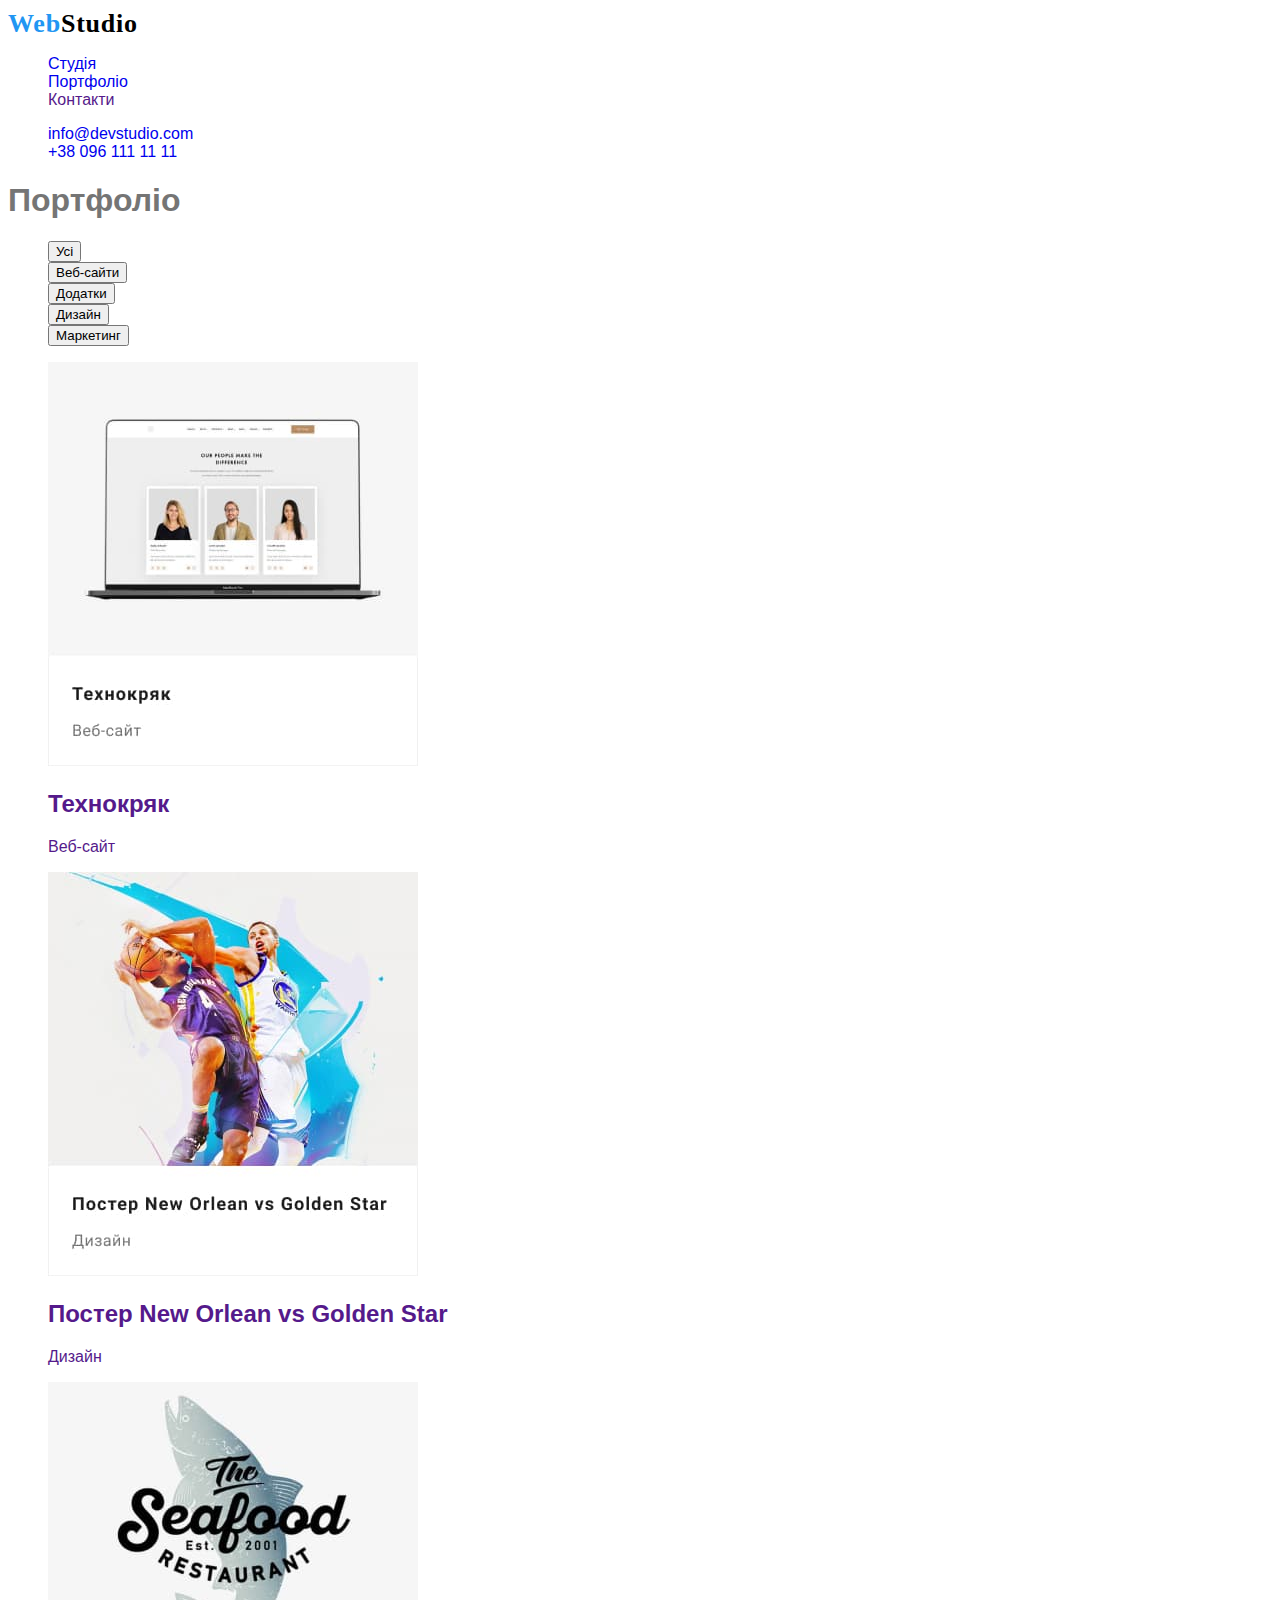
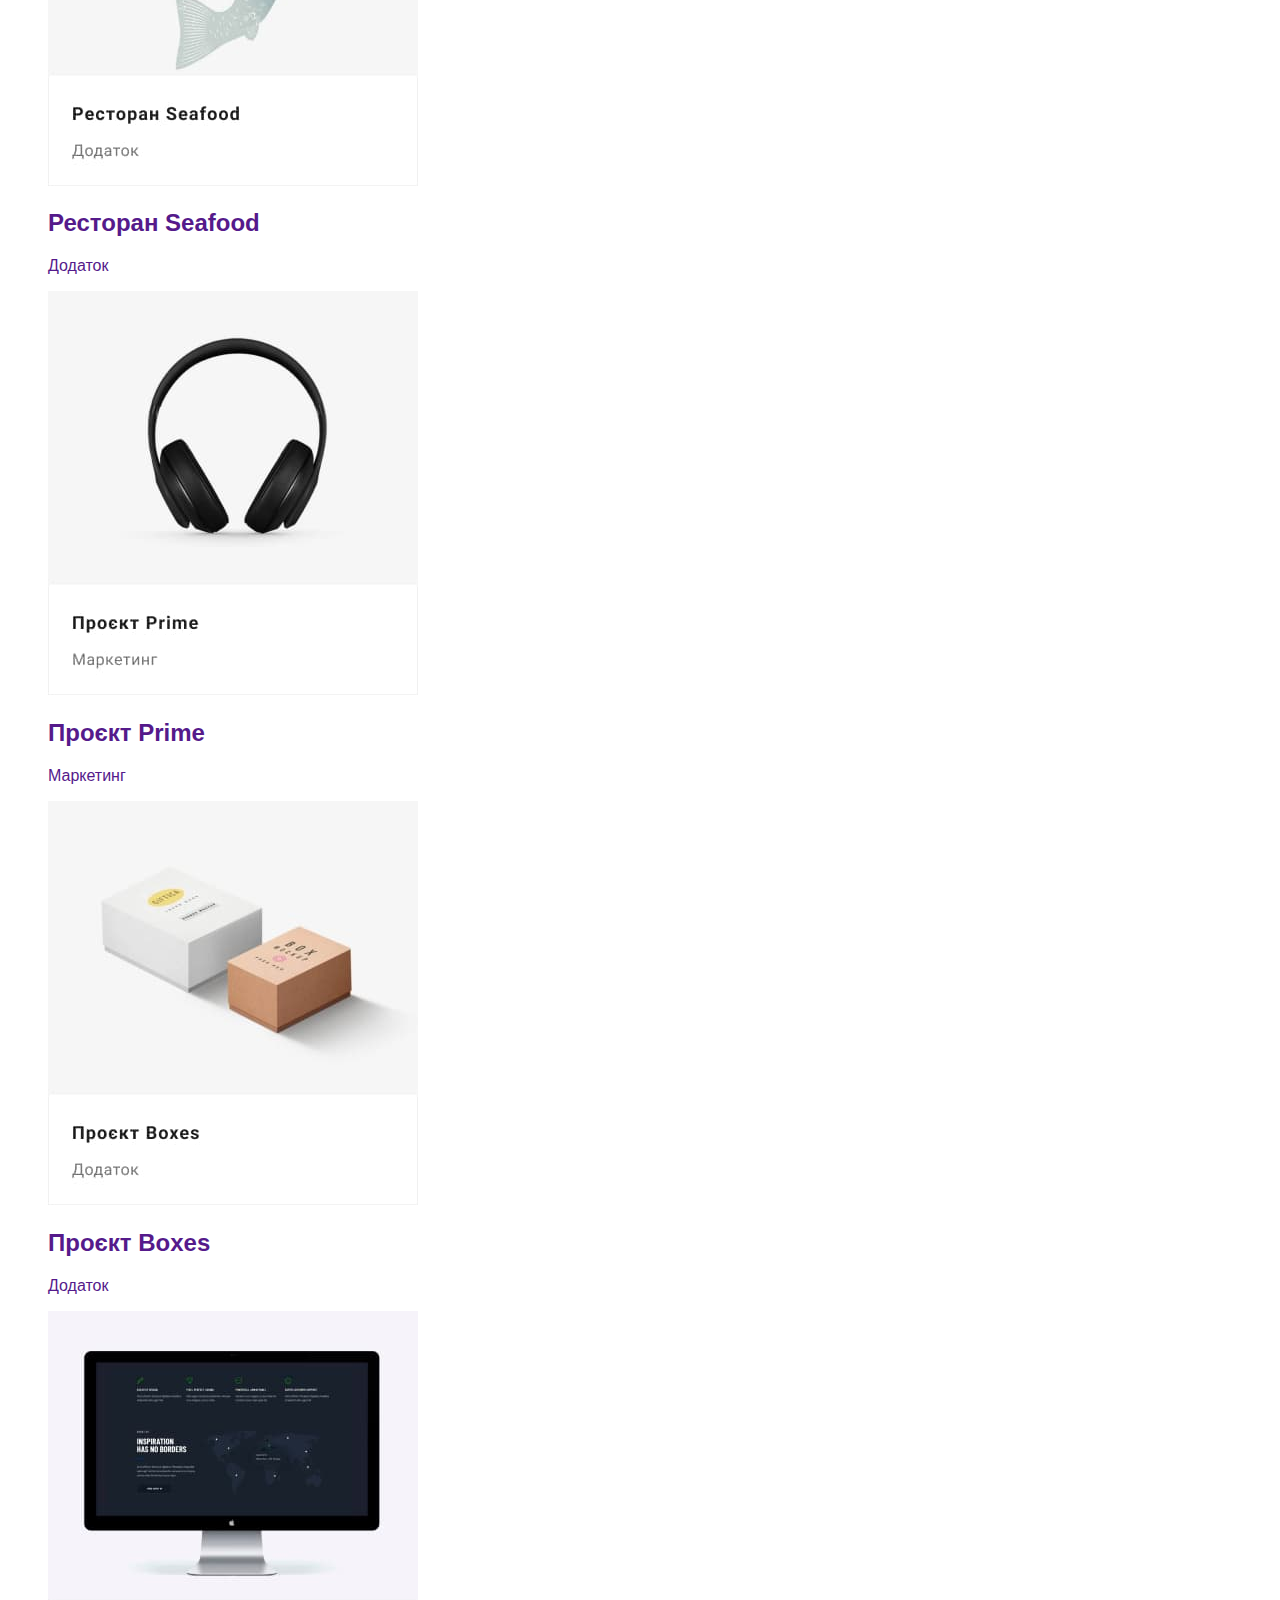
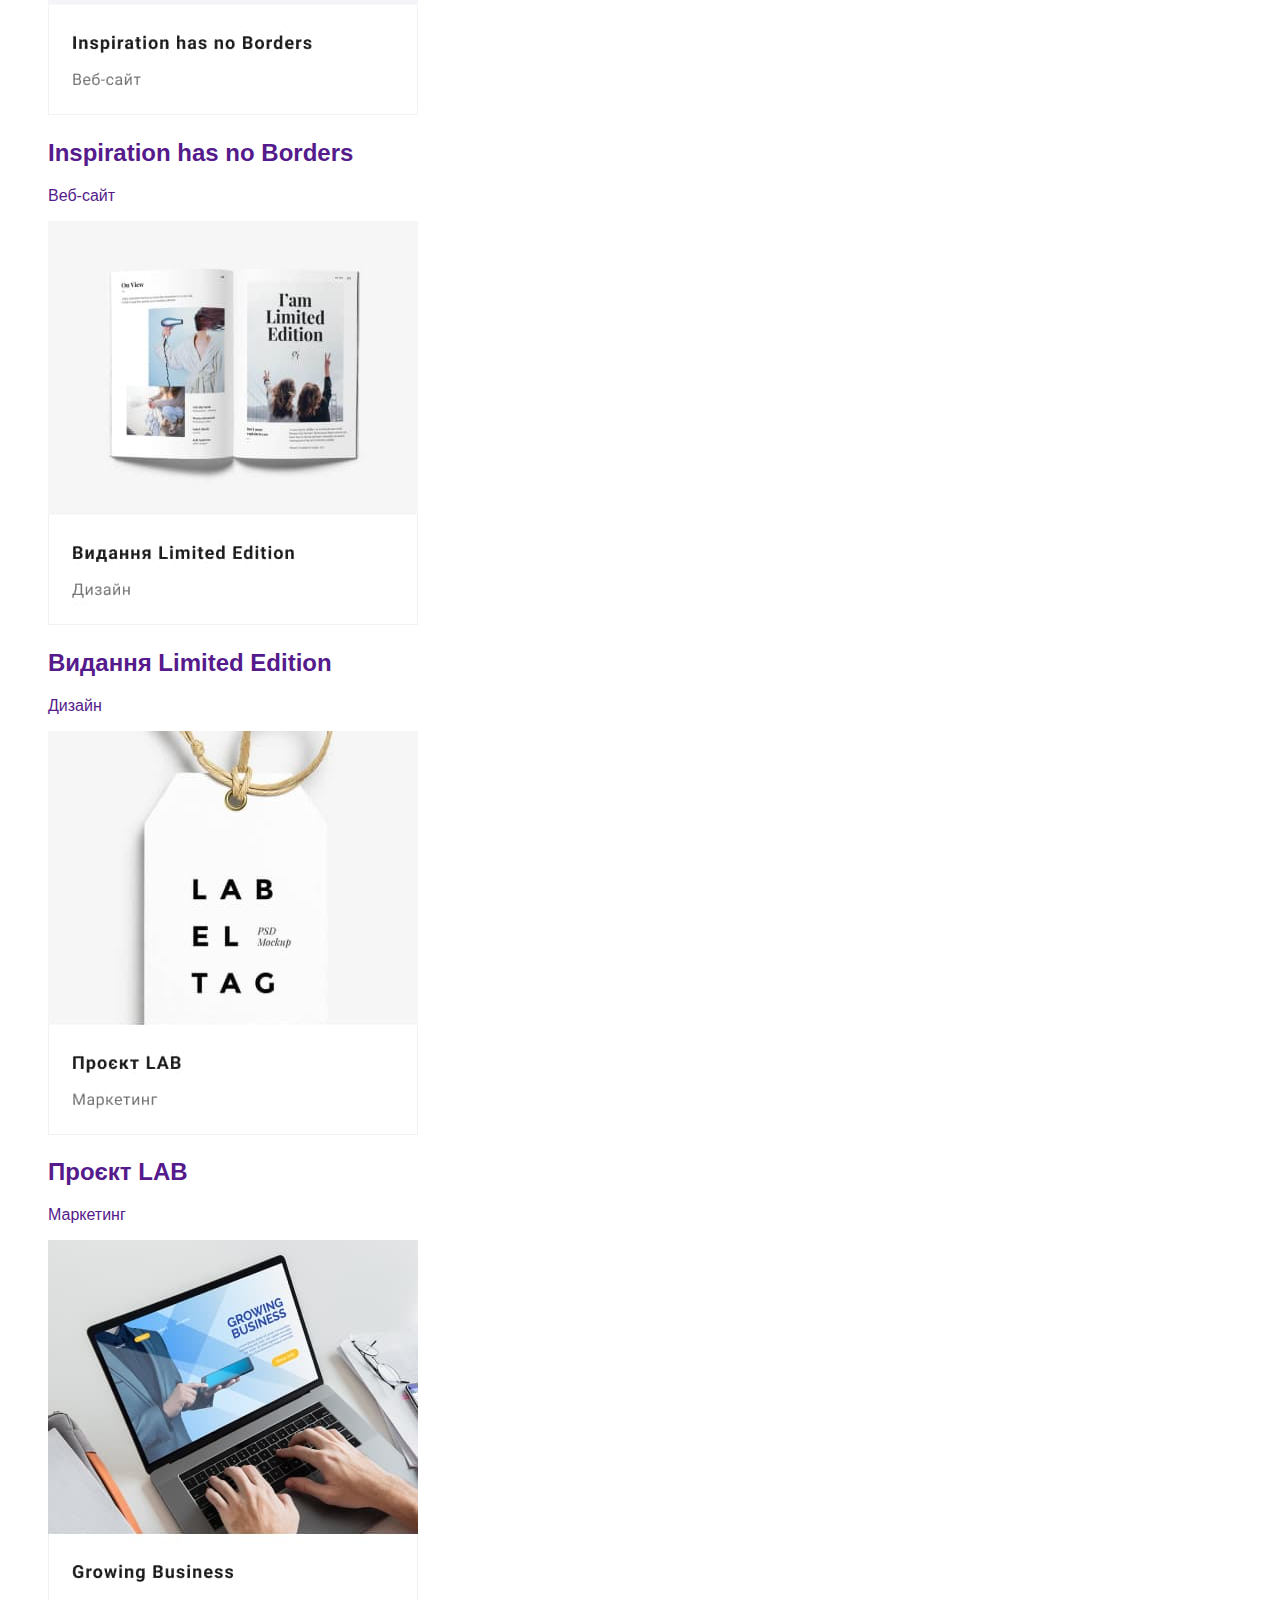
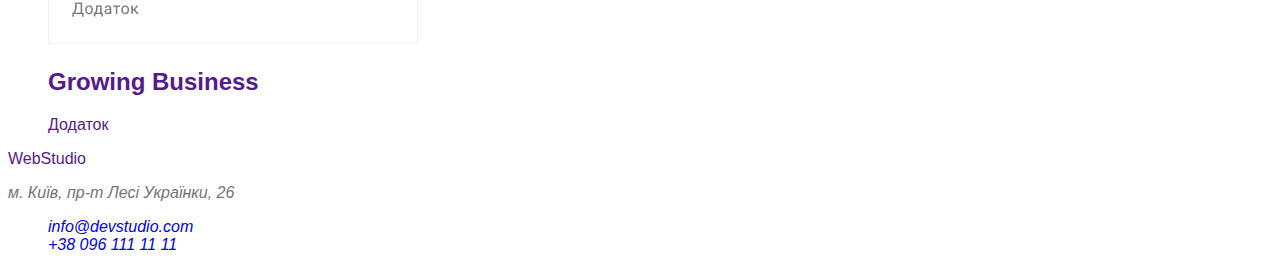
==== portfolio.html @ 8ec99bc8 "site-nav" ====
<!DOCTYPE html>
<html lang="uk">
<head>
    <meta charset="utf-8">
    <meta http-equiv="x-ua-compatible" content="ie=edge">
    <meta name="viewport" content="width=device-width, initial-scale=1.0">
    <link rel="stylesheet" href="styles/styles.css">
    <title>goit-markup-hw-02</title>
    
</head>
<body>
    <header>
        <nav>
            <a href="index.html" class="link logo"> Web<span class="logo-second-color">Studio</span></a>
            <ul class="list">
                <li>
                    <a href="index.html" class="link">Студія</a>
                </li>
                <li>
                    <a href="portfolio.html" class="link">Портфоліо</a>
                </li>
                <li>
                    <a href="" class="link">Контакти</a>
                </li>
            </ul>
        </nav>
        <ul class="list">
            <li>
                <a href="mailto:info@devstudio.com" class="link">info@devstudio.com</a>
            </li>
            <li>
                <a href="tel:+380961111111" class="link">+38 096 111 11 11</a>
            </li>
        </ul>
    </header>
    <main>
        <section>
            <h1>
                Портфоліо
            </h1>
            <ul class="list">
                <li>
                    <button type="button">
                        Усі
                    </button>
                </li>
                <li>
                    <button type="button">
                        Веб-сайти
                    </button>
                </li>
                <li>
                    <button type="button">
                        Додатки
                    </button>
                </li>
                <li>
                    <button type="button">
                        Дизайн
                    </button>
                </li>
                <li>
                    <button type="button">
                        Маркетинг
                    </button>
                </li>
            </ul>
            <ul class="list">
                <li>
                    <a href="" class="link">
                        <img src="images/project1.jpg" alt="Оформлення веб-сайту, світлий фон"  width="370">
                        <h2>
                            Технокряк
                        </h2>
                        <p>
                            Веб-сайт
                        </p>
                </li>
                <li>
                    <a href="" class="link">
                        <img src="images/project2.jpg" alt="Дизайн постера анонс матча у баскетбол" width="370">
                        <h2>
                            Постер New Orlean vs Golden Star
                        </h2>
                        <p>
                            Дизайн
                        </p>
                </li>
                <li>
                    <a href="" class="link">
                        <img src="images/project3.jpg" alt="Логотип ресторану" width="370">
                        <h2>
                            Ресторан Seafood
                        </h2>
                        <p>
                            Додаток
                        </p>
                </li>
                <li>
                    <a href="" class="link">
                        <img src="images/project4.jpg" alt="Товарна позиція - чорні навушники" width="370">
                        <h2>
                            Проєкт Prime
                        </h2>
                        <p>
                            Маркетинг
                        </p>
                </li>
                <li>
                    <a href="" class="link">
                        <img src="images/project5.jpg" alt="Упаковочні коробки у додатку" width="370">
                        <h2>
                            Проєкт Boxes
                        </h2>
                        <p>
                            Додаток
                        </p>
                </li>
                <li>
                    <a href="" class="link">
                        <img src="images/project6.jpg" alt="Оформлення веб-сайту, темний фон" width="370">
                        <h2>
                            Inspiration has no Borders
                        </h2>
                        <p>
                            Веб-сайт
                        </p>
                </li>
                <li>
                    <a href="" class="link">
                        <img src="images/project7.jpg" alt="Дизайн видання" width="370">
                        <h2>
                            Видання Limited Edition
                        </h2>
                        <p>
                            Дизайн
                        </p>
                </li>
                <li>
                    <a href="" class="link">
                        <img src="images/project8.jpg" alt="Бірка товару" width="370">
                        <h2>
                            Проєкт LAB
                        </h2>
                        <p>
                            Маркетинг
                        </p>
                </li>
                <li>
                    <a href="" class="link">
                        <img src="images/project9.jpg" alt="Запуск додатку на екрані" width="370">
                        <h2>
                            Growing Business
                        </h2>
                        <p>
                            Додаток
                        </p>
                </li>
            </ul>   
        </section>
    </main>
    <footer>
        <a href="" class="link">WebStudio</a>
        <address>
            <p>
                м. Київ, пр-т Лесі Українки, 26
            </p>
            <ul class="list">
                <li>
                    <a href="mailto:info@devstudio.com" class="link">info@devstudio.com</a>
                </li>
                <li>
                    <a href="tel:+380961111111" class="link">+38 096 111 11 11</a>
                </li>
            </ul>
        </address>
    </footer>
    
</body>
</html>
---- styles/styles.css ----
:root {
    --background-color-primary: #FFFFFF;
    --background-color-secondary: #2F303A;
    --background-color-other: #F5F4FA;
    --text-color-primary: #757575;
    --text-color-secondary: #212121;
    --accent-color-primary: #2196F3;
    --accent-color-secondary: #FFFFFF;
    --accent-color-other: #000000;
    --active-color-primary: #188CE8;
}
body {
    font-family: 'Roboto', sans-serif;
    background-color: var(--background-color-primary);
    color: var(--text-color-primary);
}
/* header style */
.logo {
    font-family: "Raleway";
    font-style: normal;
    font-weight: 700;
    font-size: 26px;
    line-height: 31px;
    letter-spacing: 0.03em;
    color: var(--accent-color-primary);
}
.logo-second-color {
    color: var(--accent-color-other);
}
/* site-nav */
.site-nav a {

}
.site-nav .link {
    color:var(--text-color-secondary);
}
.site-nav .link:hover,
.site-nav .link:focus {
    color: var(--accent-color-primary);
}
.contact-list {

}
.current {

}
.title {
    color: var(--title-text-color);
    font-style: normal;
    font-weight: 700;
    font-size: 22px;
    line-height: 27px;
    margin-bottom: 10px;
}
.hero {
        background-color: #2F303A;
        color: #FFFFFF;
}
.hero-title {
    font-size: 44px;
    font-weight: 900;
    line-height: 60px;
    letter-spacing: 0.06em;
    text-align: center;
    text-shadow: 0px 4px 4px rgba(0, 0, 0, 0.25);
}
.button-call {
    color: var(--accent-color-secondary);
    background-color: var(--accent-color-primary);
    
}
.button-call:active {
    background-color: var(--active-color-primary);
}
.visually-hidden {
    position: absolute;
    white-space: nowrap;
    width: 1px;
    height: 1px;
    overflow: hidden;
    border: 0;
    padding: 0;
    clip: rect(0 0 0 0);
    clip-path: inset(50%);
    margin: -1px;
}
.features {
    background-color: #2F303A;
    color: #FFFFFF;
}
.section-text {

}
.list {
    list-style: none;
}
.link {
    text-decoration: none;
}
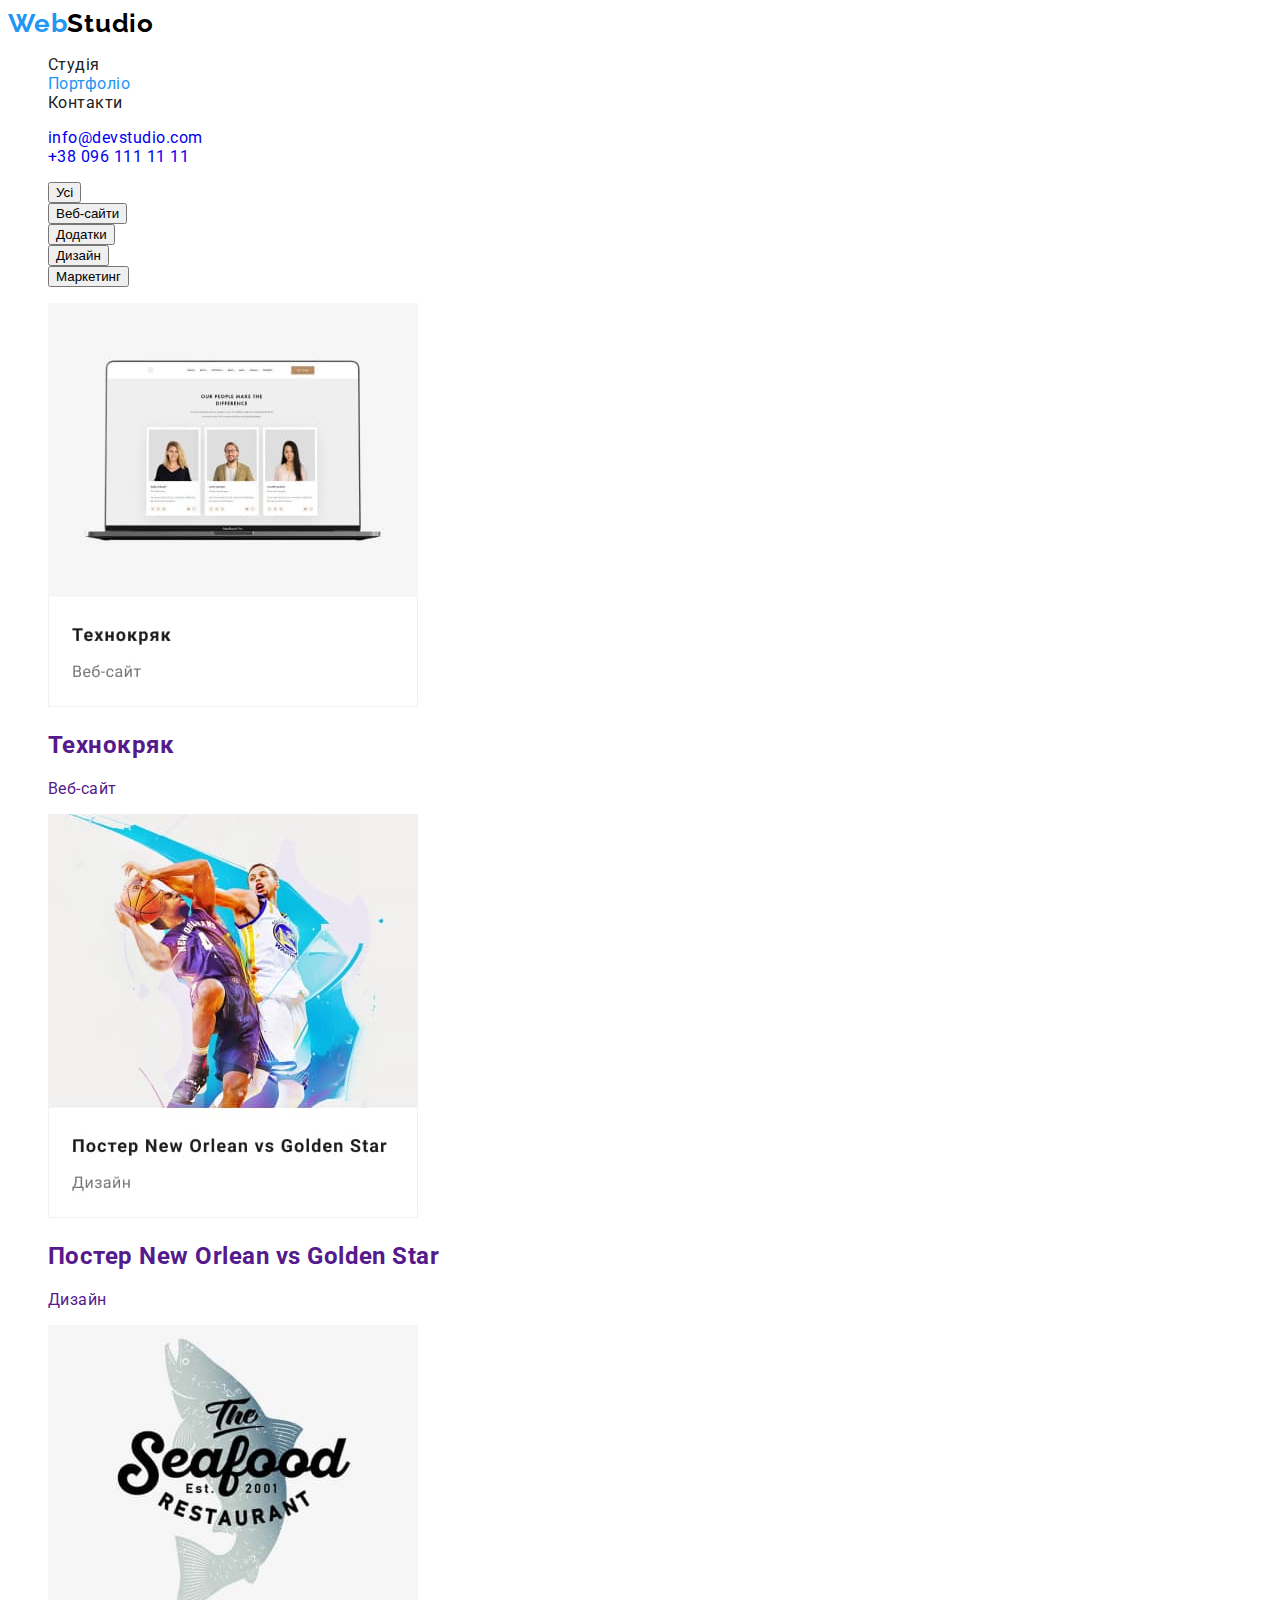
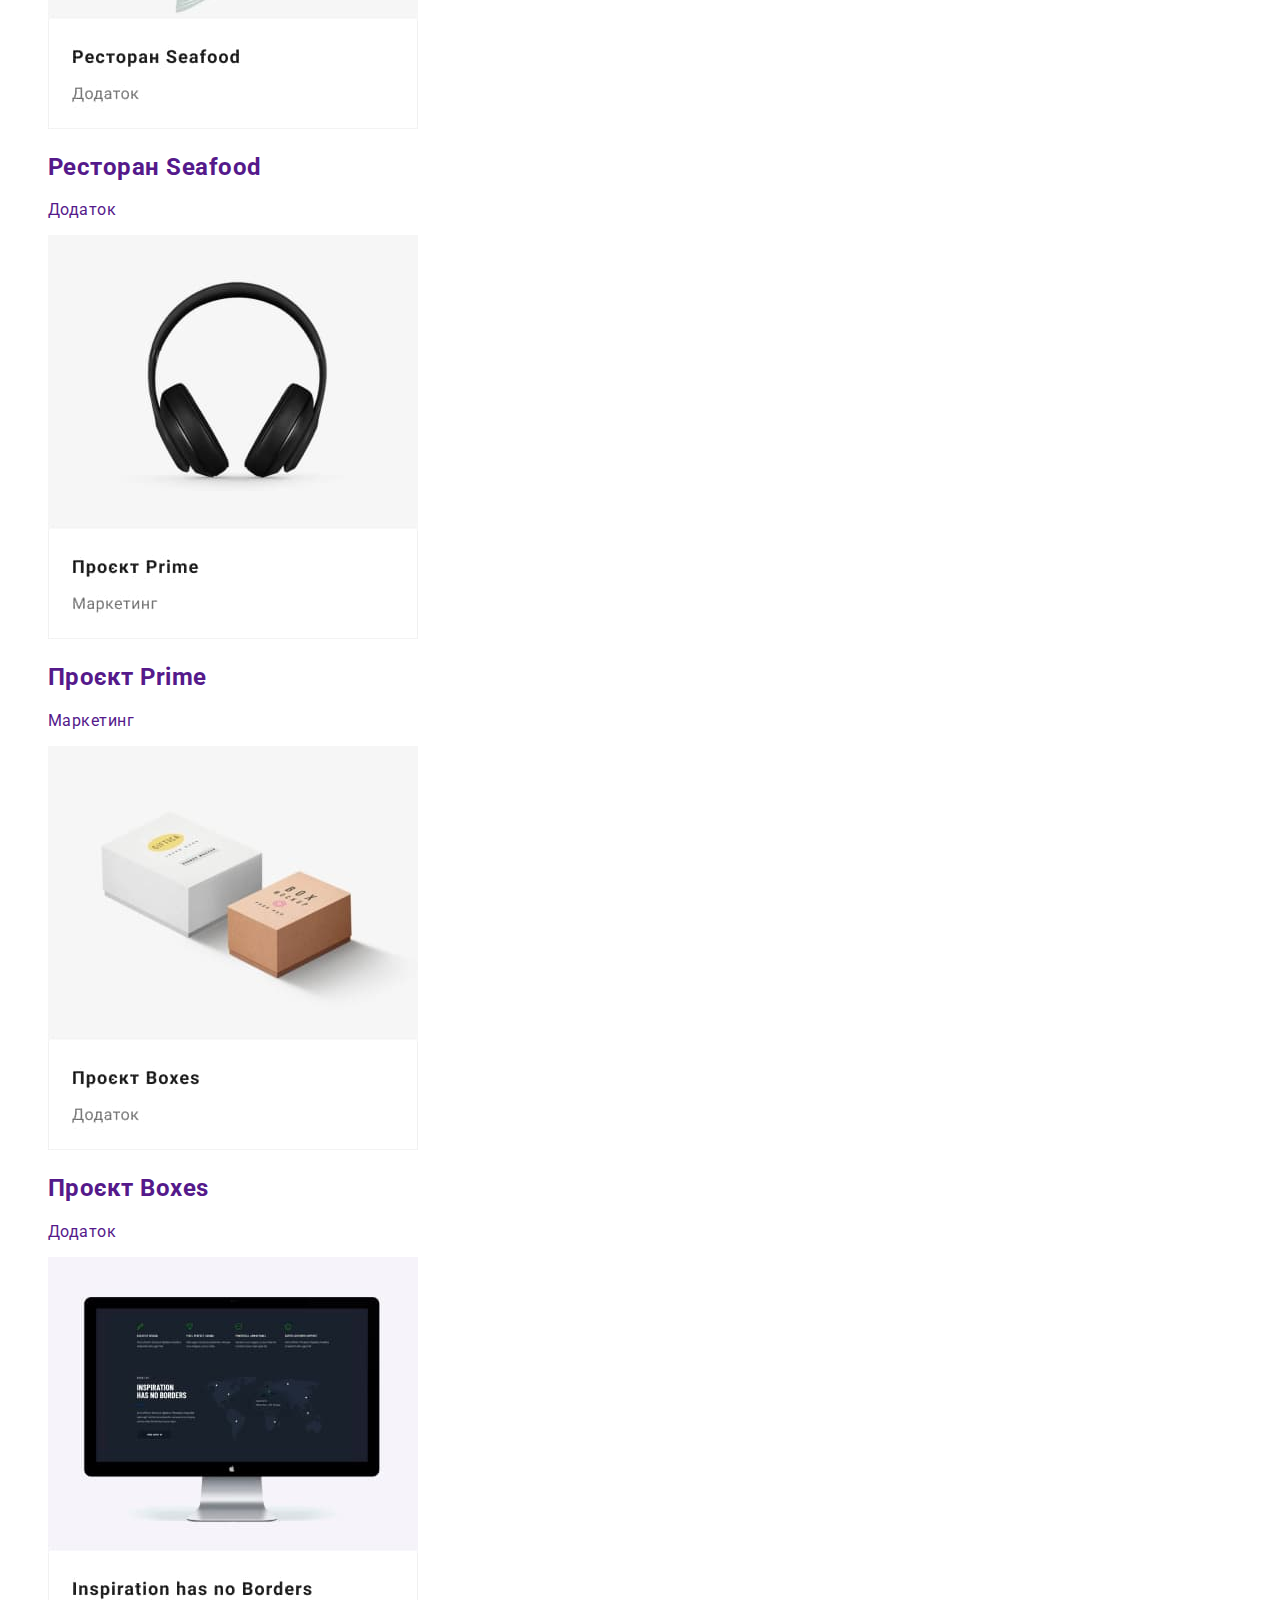
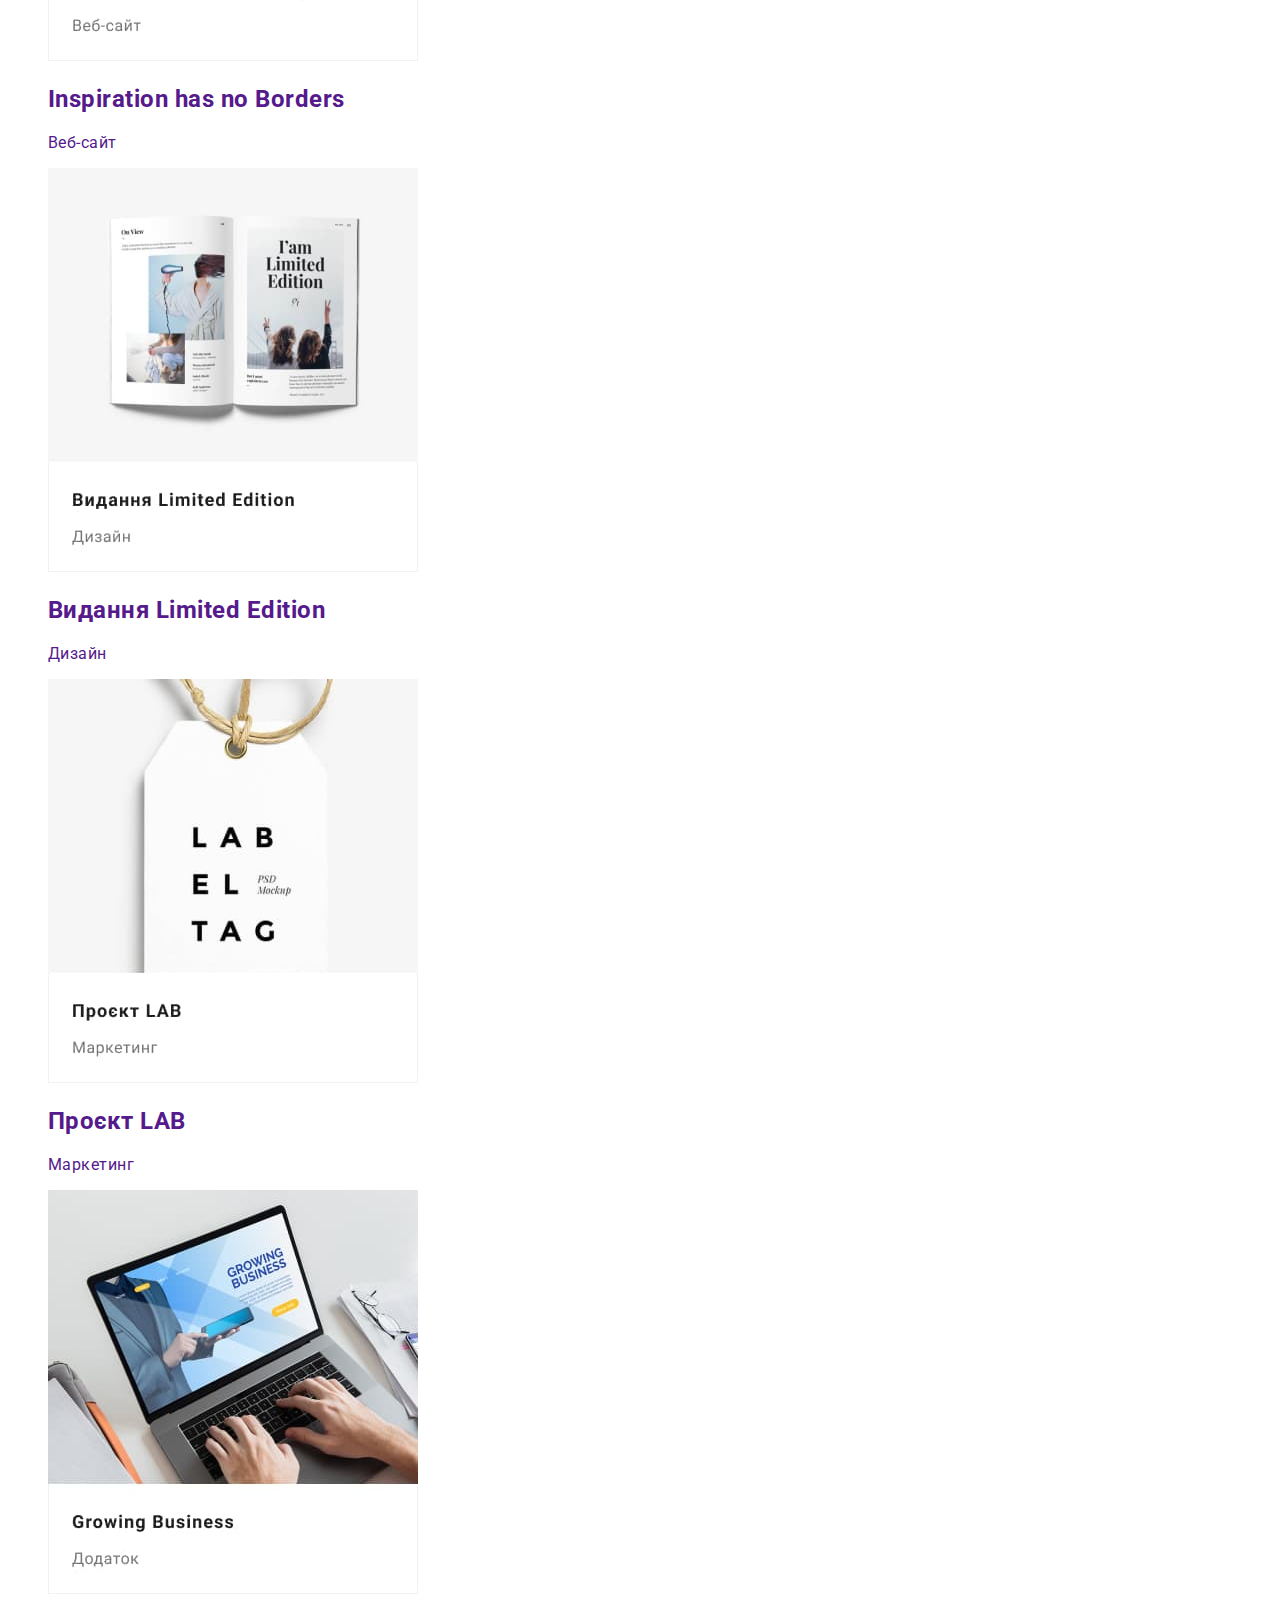
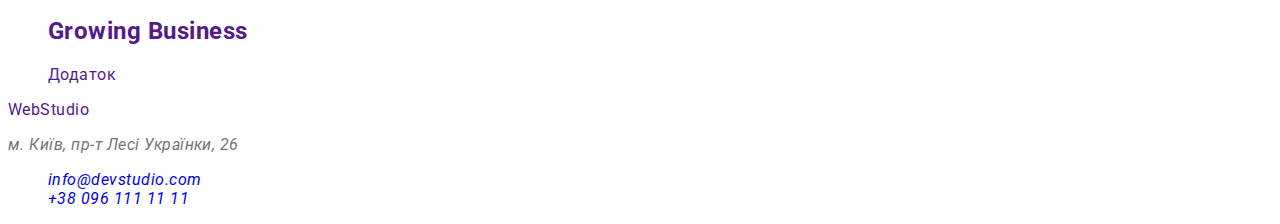
==== commit e851d2c5: "our team" ====
--- a/portfolio.html
+++ b/portfolio.html
@@ -4,38 +4,40 @@
     <meta charset="utf-8">
     <meta http-equiv="x-ua-compatible" content="ie=edge">
     <meta name="viewport" content="width=device-width, initial-scale=1.0">
+    <link rel="preconnect" href="https://fonts.googleapis.com">
+    <link rel="preconnect" href="https://fonts.gstatic.com" crossorigin>
+    <link href="https://fonts.googleapis.com/css2?family=Raleway:wght@700&family=Roboto:wght@400;500;700;900&display=swap" rel="stylesheet">
     <link rel="stylesheet" href="styles/styles.css">
     <title>goit-markup-hw-02</title>
     
 </head>
 <body>
-    <header>
-        <nav>
-            <a href="index.html" class="link logo"> Web<span class="logo-second-color">Studio</span></a>
-            <ul class="list">
-                <li>
-                    <a href="index.html" class="link">Студія</a>
-                </li>
-                <li>
-                    <a href="portfolio.html" class="link">Портфоліо</a>
-                </li>
-                <li>
-                    <a href="" class="link">Контакти</a>
-                </li>
-            </ul>
-        </nav>
-        <ul class="list">
+    <nav>
+        <a href="index.html" class="logo link"> Web<span class="logo-second-color">Studio</span></a>
+        <ul class="site-nav list">
             <li>
-                <a href="mailto:info@devstudio.com" class="link">info@devstudio.com</a>
+                <a href="index.html" class="link">Студія</a>
             </li>
             <li>
-                <a href="tel:+380961111111" class="link">+38 096 111 11 11</a>
+                <a href="portfolio.html" class="link current">Портфоліо</a>
+            </li>
+            <li>
+                <a href="" class="link">Контакти</a>
             </li>
         </ul>
+    </nav>
+    <ul class="contact-list list">
+        <li>
+            <a href="mailto:info@devstudio.com" class="link">info@devstudio.com</a>
+        </li>
+        <li>
+            <a href="tel:+380961111111" class="link">+38 096 111 11 11</a>
+        </li>
+    </ul>
     </header>
     <main>
         <section>
-            <h1>
+            <h1 class="section-title visually-hidden">
                 Портфоліо
             </h1>
             <ul class="list">
@@ -175,6 +177,5 @@
             </ul>
         </address>
     </footer>
-    
 </body>
 </html>--- a/styles/styles.css
+++ b/styles/styles.css
@@ -10,7 +10,10 @@
     --active-color-primary: #188CE8;
 }
 body {
-    font-family: 'Roboto', sans-serif;
+    font-family: "Roboto";
+    font-style: normal;
+    font-weight: 400;
+    letter-spacing: 0.03em;
     background-color: var(--background-color-primary);
     color: var(--text-color-primary);
 }
@@ -41,16 +44,8 @@
 .contact-list {
 
 }
-.current {
-
-}
-.title {
-    color: var(--title-text-color);
-    font-style: normal;
-    font-weight: 700;
-    font-size: 22px;
-    line-height: 27px;
-    margin-bottom: 10px;
+.site-nav .current {
+    color: var(--accent-color-primary);
 }
 .hero {
         background-color: #2F303A;
@@ -72,6 +67,44 @@
 .button-call:active {
     background-color: var(--active-color-primary);
 }
+.section-title {
+    color: var(--text-color-secondary);
+    font-weight: 700;
+    font-size: 36px;
+    line-height: 42px;
+    text-align: center;
+    letter-spacing: 0.03em;
+}
+.features-title {
+    color: var(--text-color-secondary);
+    font-weight: 700;
+    font-size: 14px;
+    line-height: 16px;
+    letter-spacing: 0.03em;
+    text-transform: uppercase;
+}
+.features-text {
+    font-size: 14px;
+    line-height: 24px;
+}
+.team {
+    background-color: var(--background-color-other);
+}
+.team-list {
+    background-color: var(--background-color-primary);
+}
+.team-title {
+    color: var(--text-color-secondary);
+    font-weight: 500;
+    font-size: 16px;
+    line-height: 19px;
+    text-align: center;
+}
+.team-text {
+    font-size: 16px;
+    line-height: 19px;
+    text-align: center;
+}
 .visually-hidden {
     position: absolute;
     white-space: nowrap;
@@ -84,13 +117,7 @@
     clip-path: inset(50%);
     margin: -1px;
 }
-.features {
-    background-color: #2F303A;
-    color: #FFFFFF;
-}
-.section-text {
 
-}
 .list {
     list-style: none;
 }
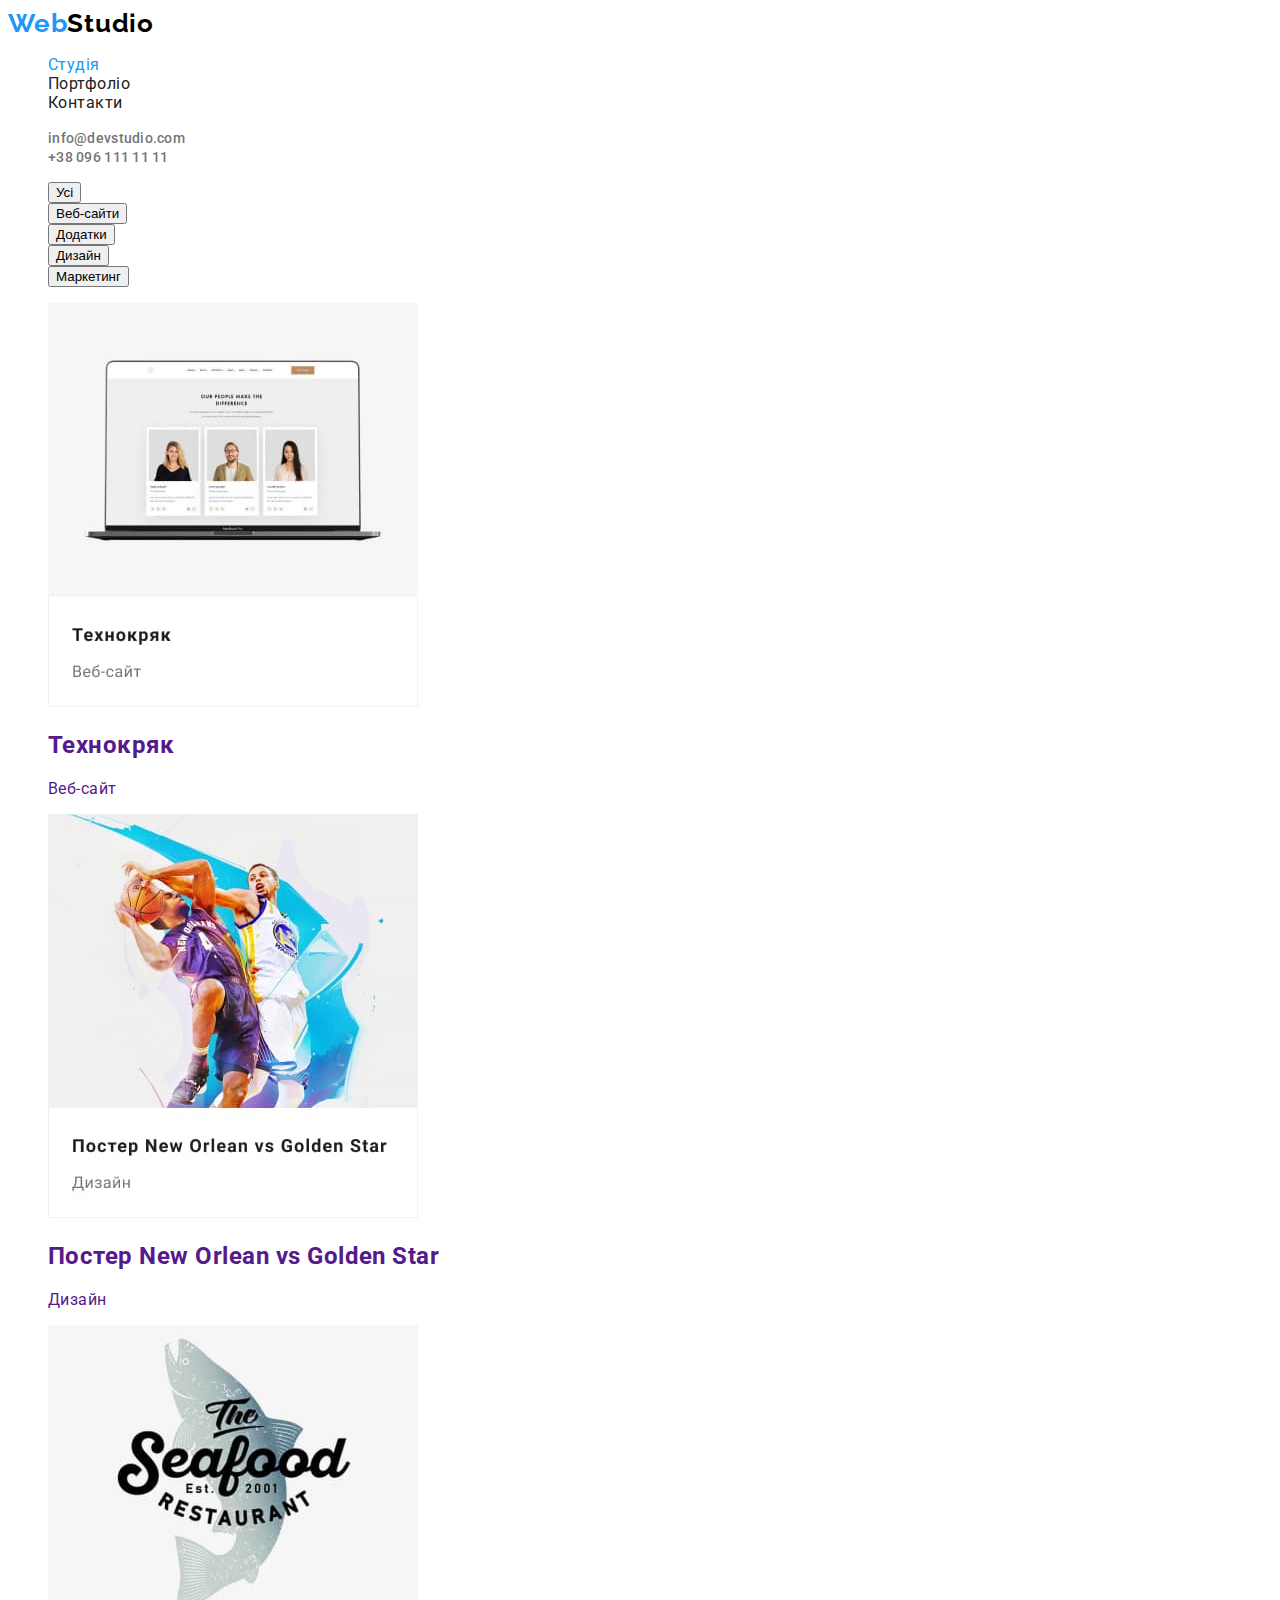
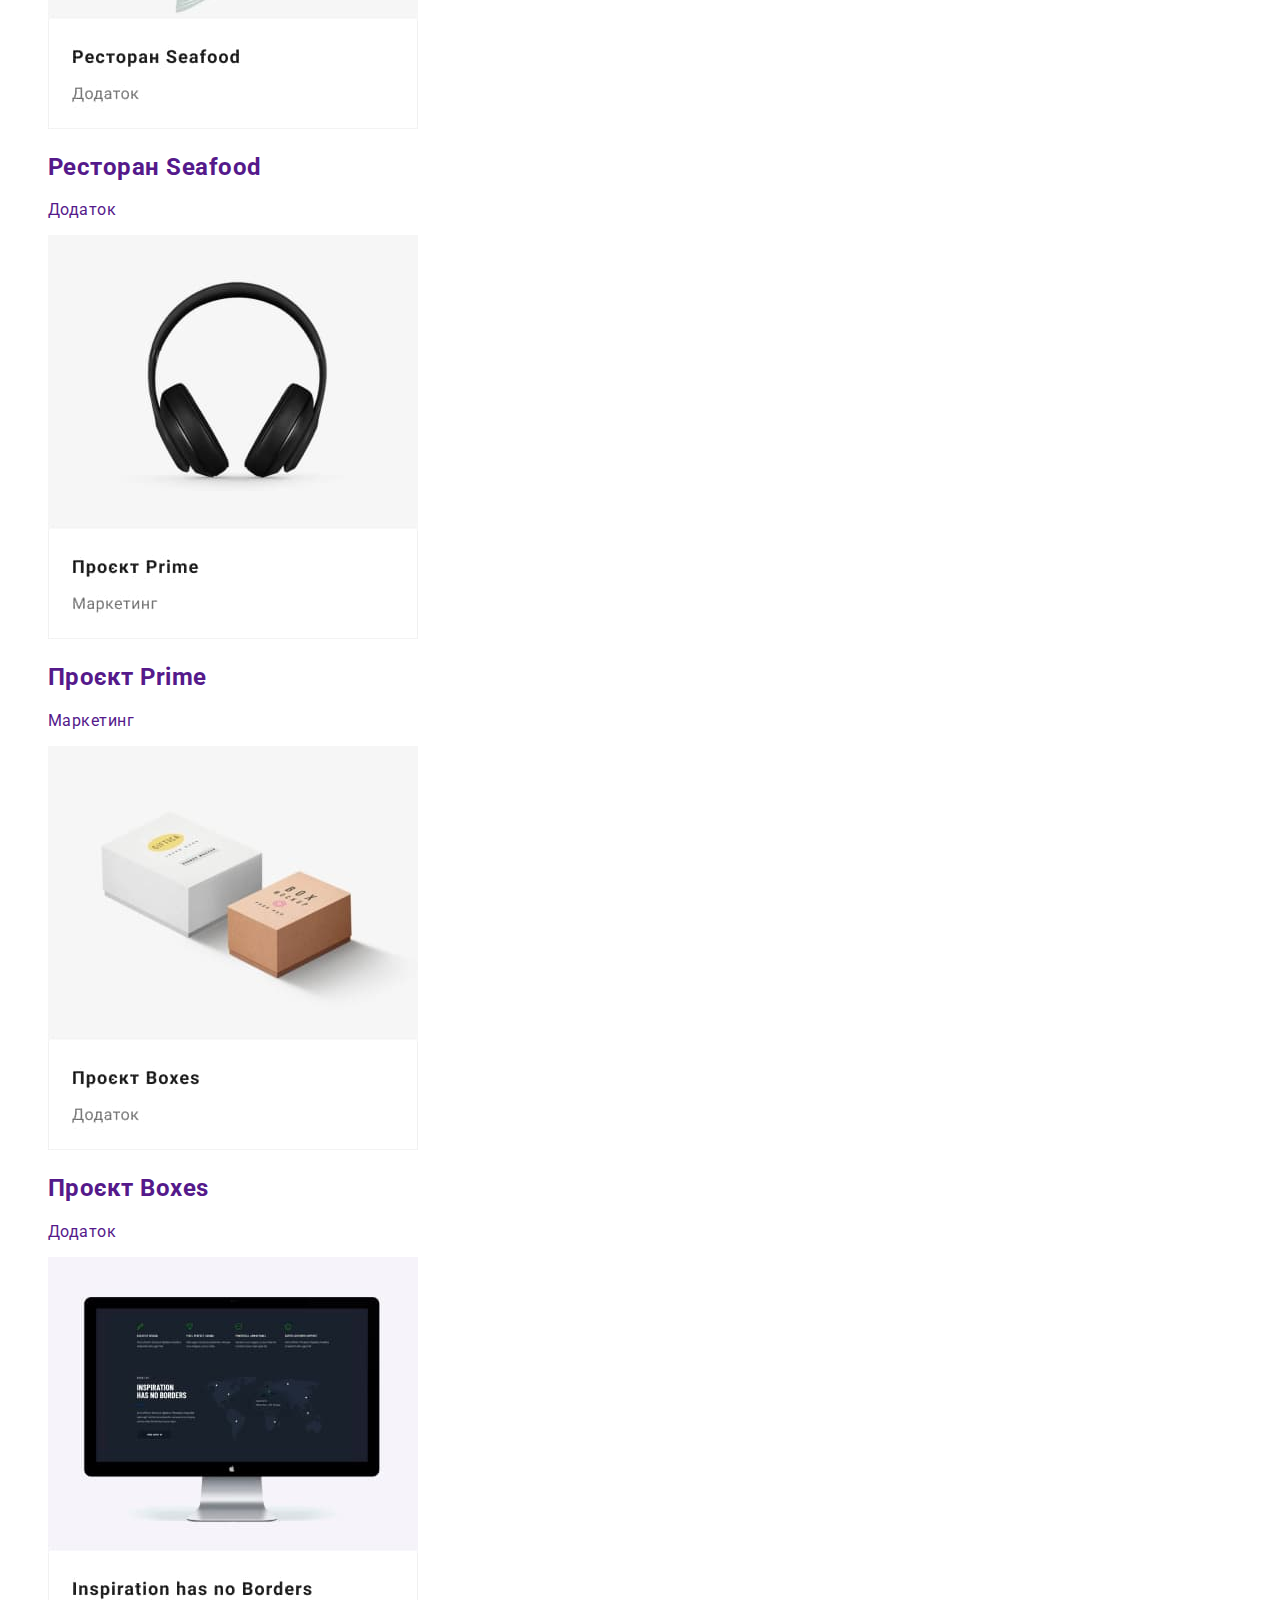
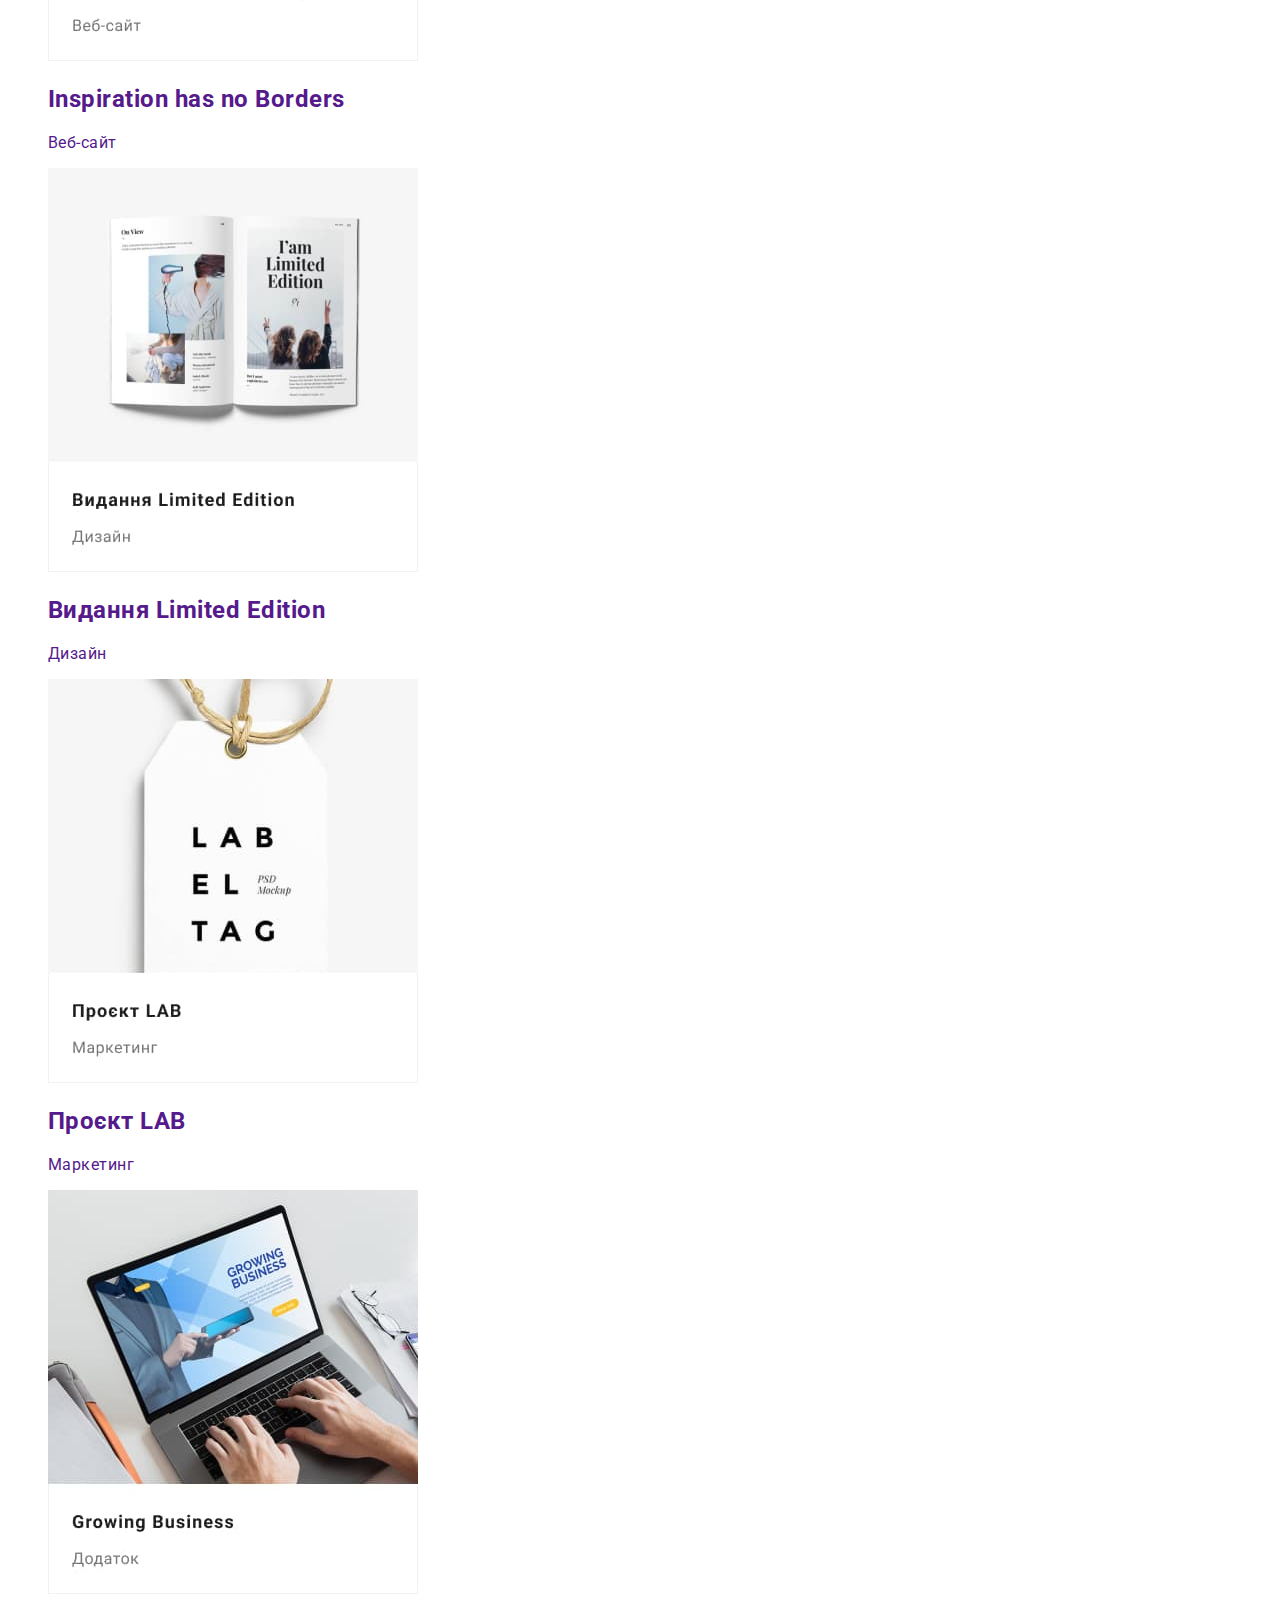
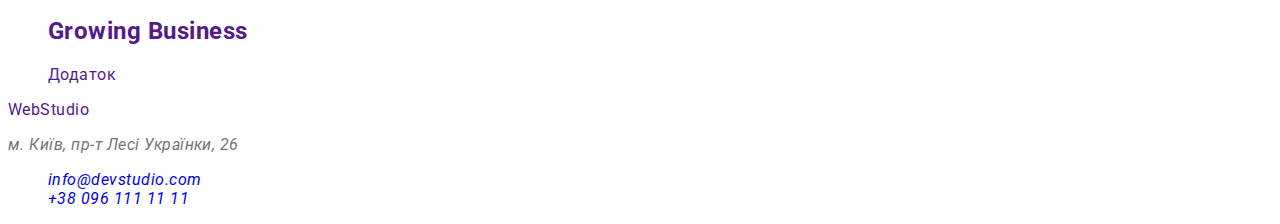
==== commit e7e0acb4: "header portfolio" ====
--- a/portfolio.html
+++ b/portfolio.html
@@ -12,28 +12,29 @@
     
 </head>
 <body>
-    <nav>
-        <a href="index.html" class="logo link"> Web<span class="logo-second-color">Studio</span></a>
-        <ul class="site-nav list">
+    <header>
+        <nav>
+            <a href="index.html" class="logo link"> Web<span class="logo-second-color">Studio</span></a>
+            <ul class="site-nav list">
+                <li>
+                    <a href="index.html" class="link current">Студія</a>
+                </li>
+                <li>
+                    <a href="portfolio.html" class="link">Портфоліо</a>
+                </li>
+                <li>
+                    <a href="" class="link">Контакти</a>
+                </li>
+            </ul>
+        </nav>
+        <ul class="list">
             <li>
-                <a href="index.html" class="link">Студія</a>
+                <a href="mailto:info@devstudio.com" class="email  link">info@devstudio.com</a>
             </li>
             <li>
-                <a href="portfolio.html" class="link current">Портфоліо</a>
-            </li>
-            <li>
-                <a href="" class="link">Контакти</a>
+                <a href="tel:+380961111111" class="phone link">+38 096 111 11 11</a>
             </li>
         </ul>
-    </nav>
-    <ul class="contact-list list">
-        <li>
-            <a href="mailto:info@devstudio.com" class="link">info@devstudio.com</a>
-        </li>
-        <li>
-            <a href="tel:+380961111111" class="link">+38 096 111 11 11</a>
-        </li>
-    </ul>
     </header>
     <main>
         <section>
--- a/styles/styles.css
+++ b/styles/styles.css
@@ -41,8 +41,22 @@
 .site-nav .link:focus {
     color: var(--accent-color-primary);
 }
-.contact-list {
-
+.email {
+    color: var(--text-color-primary);
+    font-weight: 500;
+    font-size: 14px;
+    line-height: 16px;
+    letter-spacing: 0.02em;
+}
+.email:hover, .email:focus {
+    color: var(--accent-color-primary);
+}
+.phone {
+    color: var(--text-color-primary);
+    font-weight: 500;
+    font-size: 14px;
+    line-height: 16px;
+    letter-spacing: 0.02em;
 }
 .site-nav .current {
     color: var(--accent-color-primary);
@@ -117,7 +131,6 @@
     clip-path: inset(50%);
     margin: -1px;
 }
-
 .list {
     list-style: none;
 }
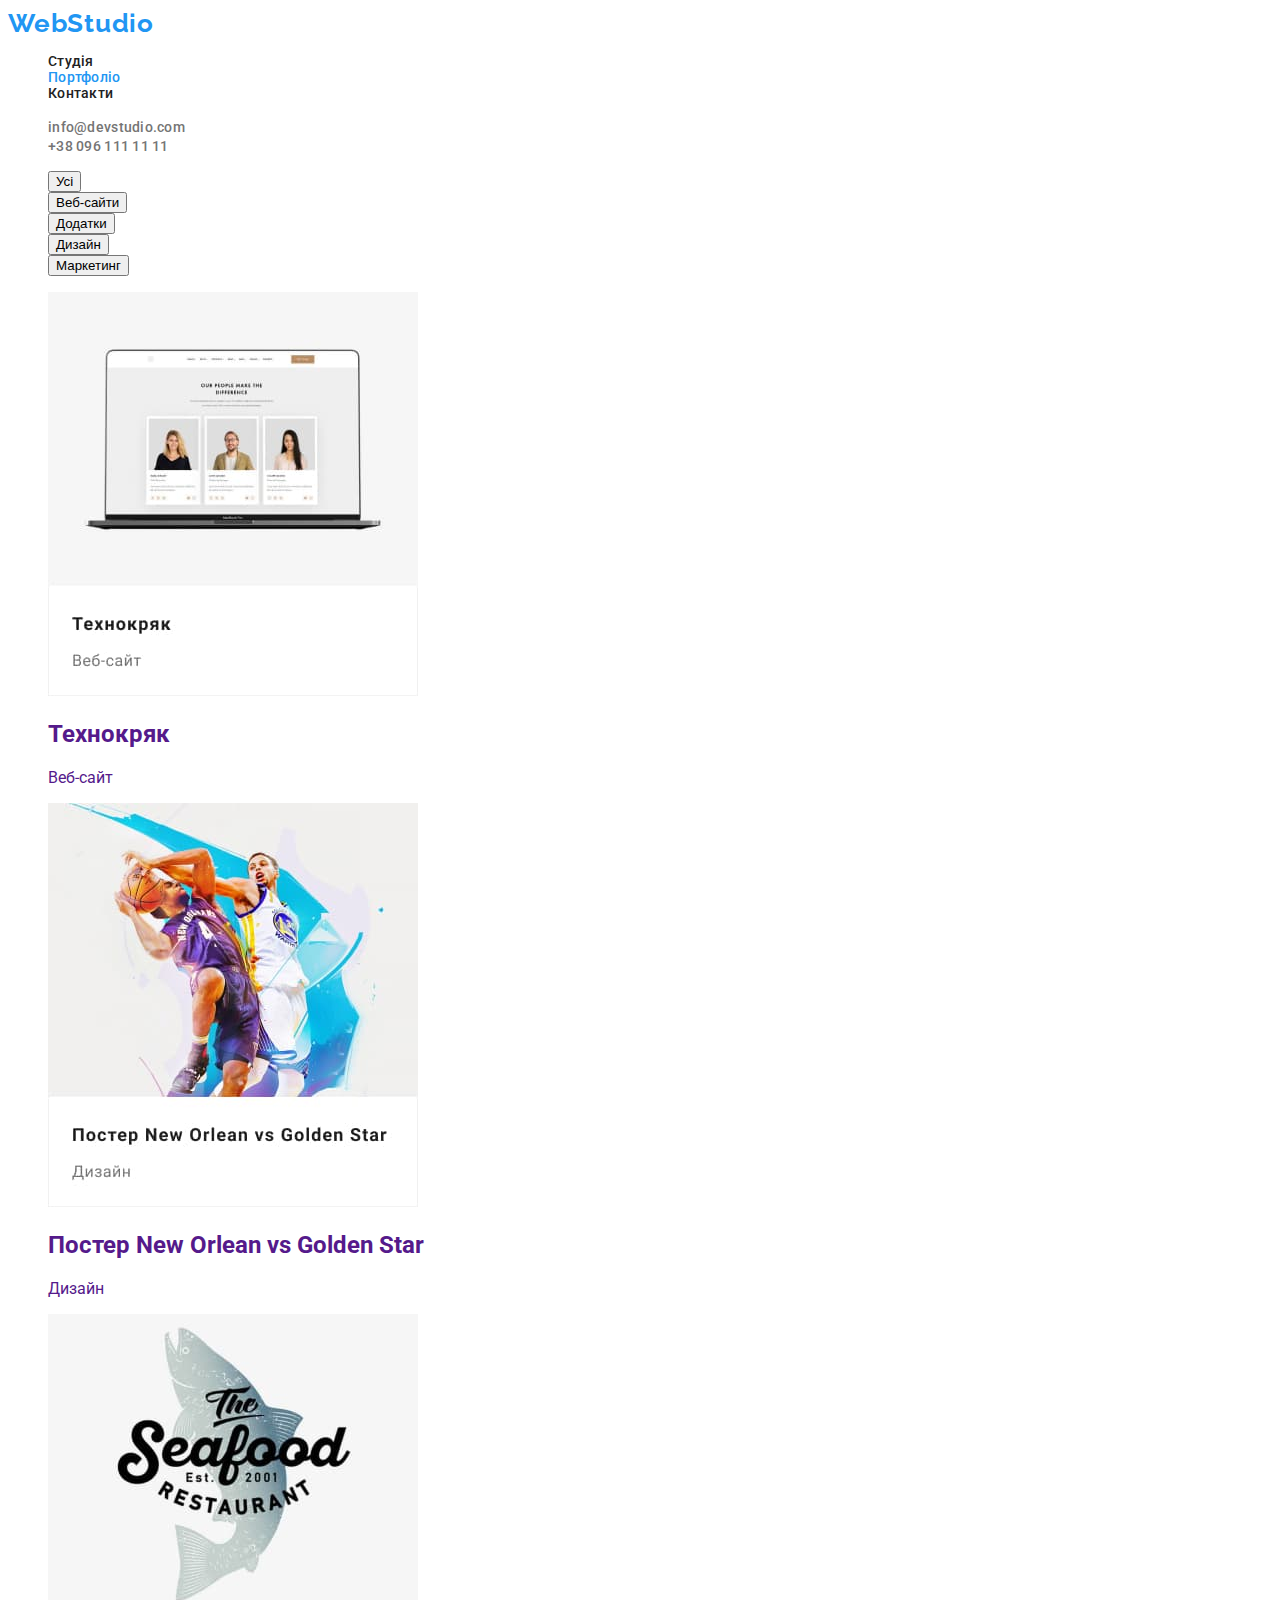
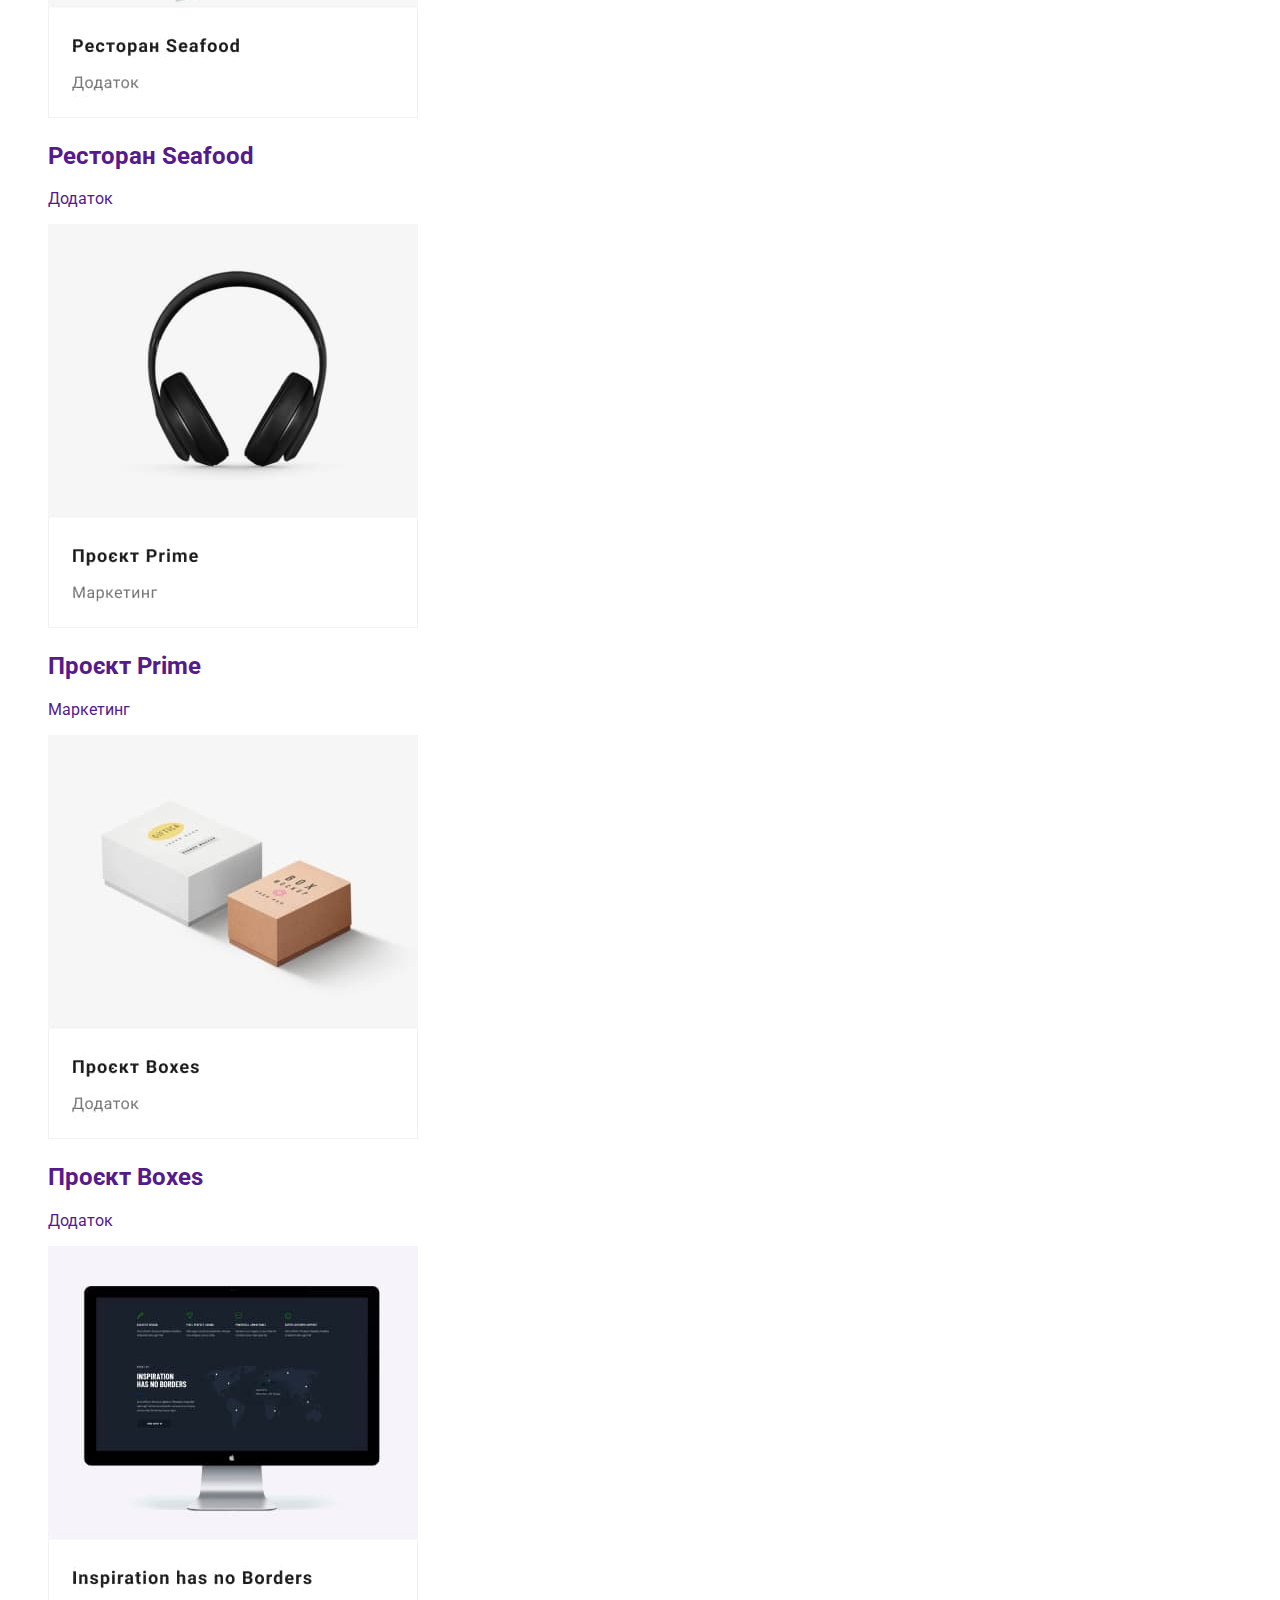
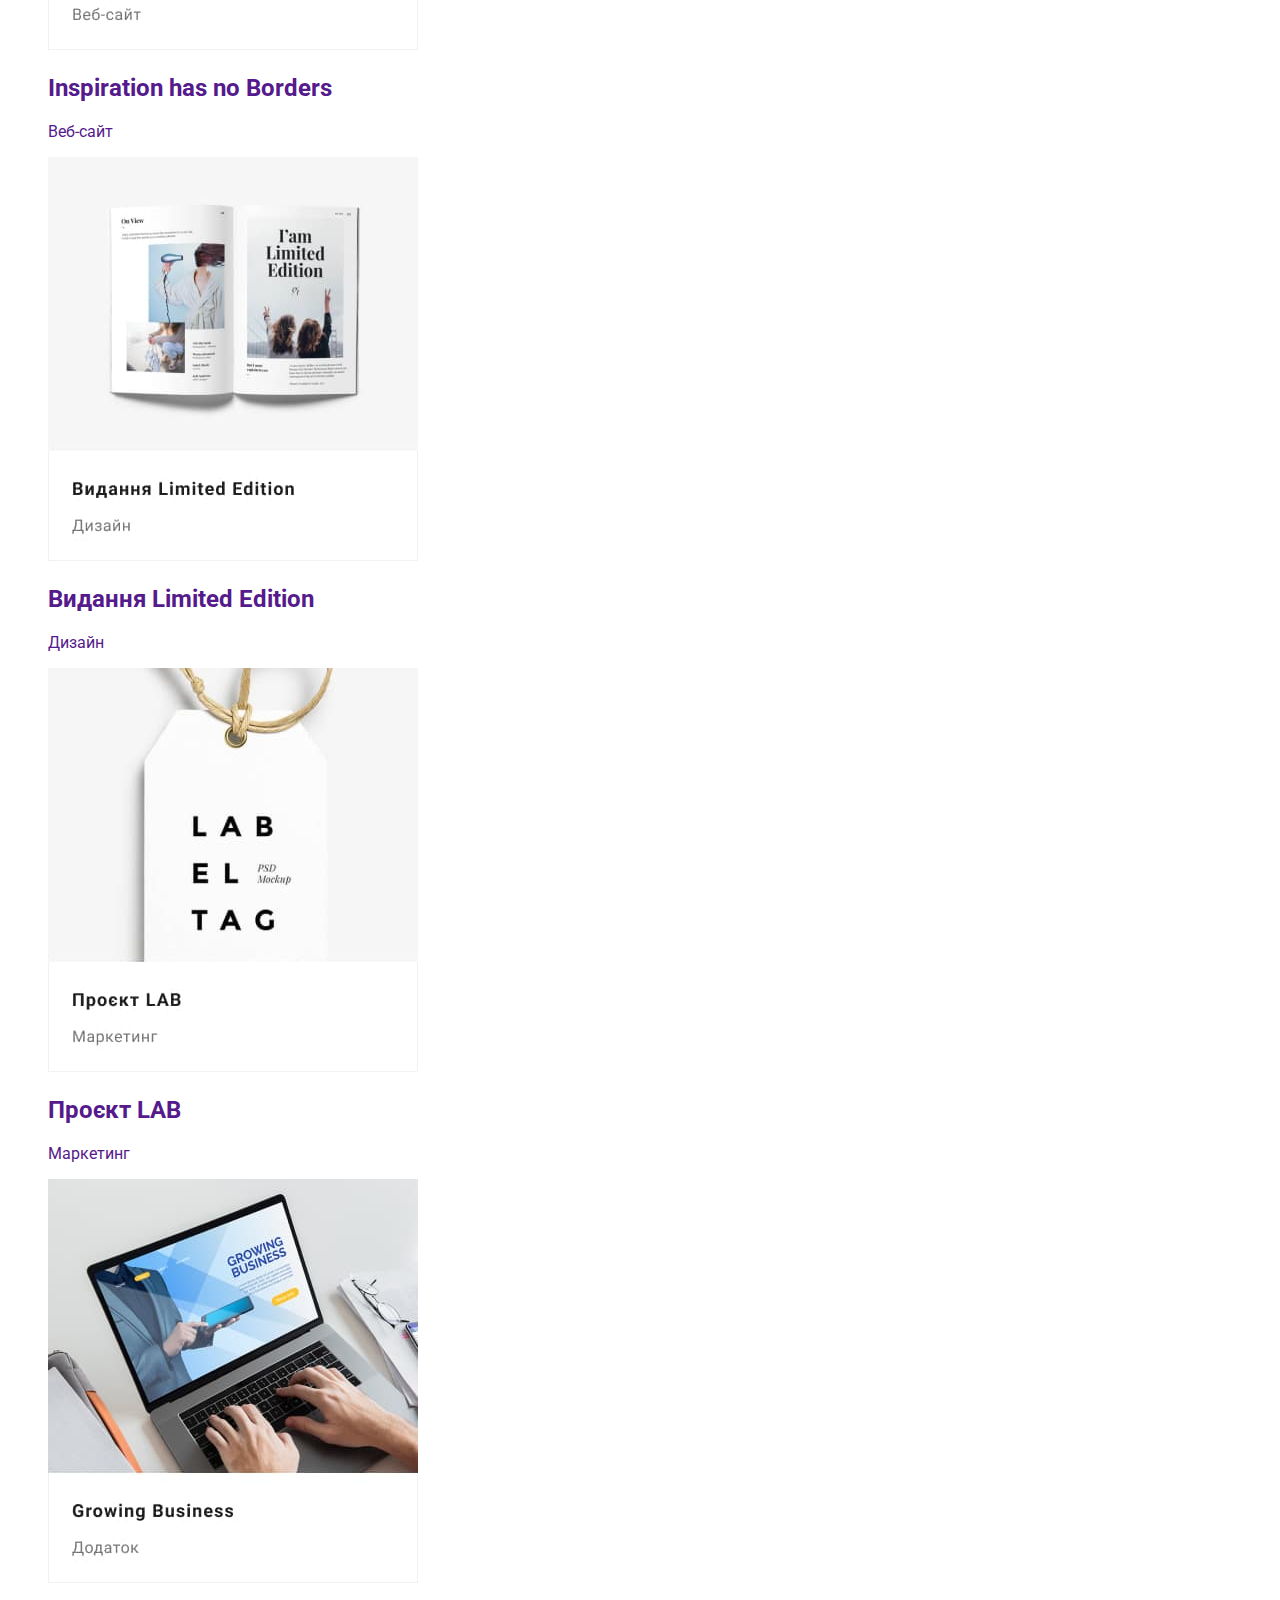
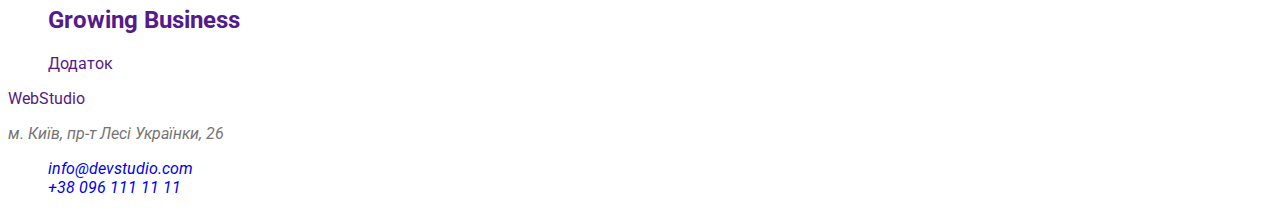
==== commit 2f1d0038: "Перед исправлением высоты строки на множитель" ====
--- a/portfolio.html
+++ b/portfolio.html
@@ -17,10 +17,10 @@
             <a href="index.html" class="logo link"> Web<span class="logo-second-color">Studio</span></a>
             <ul class="site-nav list">
                 <li>
-                    <a href="index.html" class="link current">Студія</a>
+                    <a href="index.html" class="link">Студія</a>
                 </li>
                 <li>
-                    <a href="portfolio.html" class="link">Портфоліо</a>
+                    <a href="portfolio.html" class="link  current">Портфоліо</a>
                 </li>
                 <li>
                     <a href="" class="link">Контакти</a>
--- a/styles/styles.css
+++ b/styles/styles.css
@@ -10,29 +10,31 @@
     --active-color-primary: #188CE8;
 }
 body {
-    font-family: "Roboto";
-    font-style: normal;
-    font-weight: 400;
-    letter-spacing: 0.03em;
+    font-family: "Roboto", sans-serif;
     background-color: var(--background-color-primary);
     color: var(--text-color-primary);
 }
 /* header style */
 .logo {
     font-family: "Raleway";
-    font-style: normal;
     font-weight: 700;
     font-size: 26px;
     line-height: 31px;
     letter-spacing: 0.03em;
     color: var(--accent-color-primary);
 }
-.logo-second-color {
+.logo-header {
     color: var(--accent-color-other);
 }
+.logo-footer {
+    color: var(--accent-color-secondary);
+}
 /* site-nav */
-.site-nav a {
-
+.site-nav {
+    font-weight: 500;
+    font-size: 14px;
+    line-height: 16px;
+    letter-spacing: 0.02em;
 }
 .site-nav .link {
     color:var(--text-color-secondary);
@@ -62,8 +64,8 @@
     color: var(--accent-color-primary);
 }
 .hero {
-        background-color: #2F303A;
-        color: #FFFFFF;
+        background-color: var(--background-color-secondary);
+        color: var(--accent-color-secondary);
 }
 .hero-title {
     font-size: 44px;
@@ -76,7 +78,13 @@
 .button-call {
     color: var(--accent-color-secondary);
     background-color: var(--accent-color-primary);
-    
+    font-weight: 700;
+    font-size: 16px;
+    line-height: 30px;
+    display: flex;
+    align-items: center;
+    text-align: center;
+    letter-spacing: 0.06em;
 }
 .button-call:active {
     background-color: var(--active-color-primary);
@@ -100,6 +108,7 @@
 .features-text {
     font-size: 14px;
     line-height: 24px;
+    letter-spacing: 0.03em;
 }
 .team {
     background-color: var(--background-color-other);
@@ -113,11 +122,16 @@
     font-size: 16px;
     line-height: 19px;
     text-align: center;
+    letter-spacing: 0.03em;
 }
 .team-text {
     font-size: 16px;
     line-height: 19px;
     text-align: center;
+    letter-spacing: 0.03em;
+}
+.bottom {
+background-color: var(--background-color-secondary);
 }
 .visually-hidden {
     position: absolute;
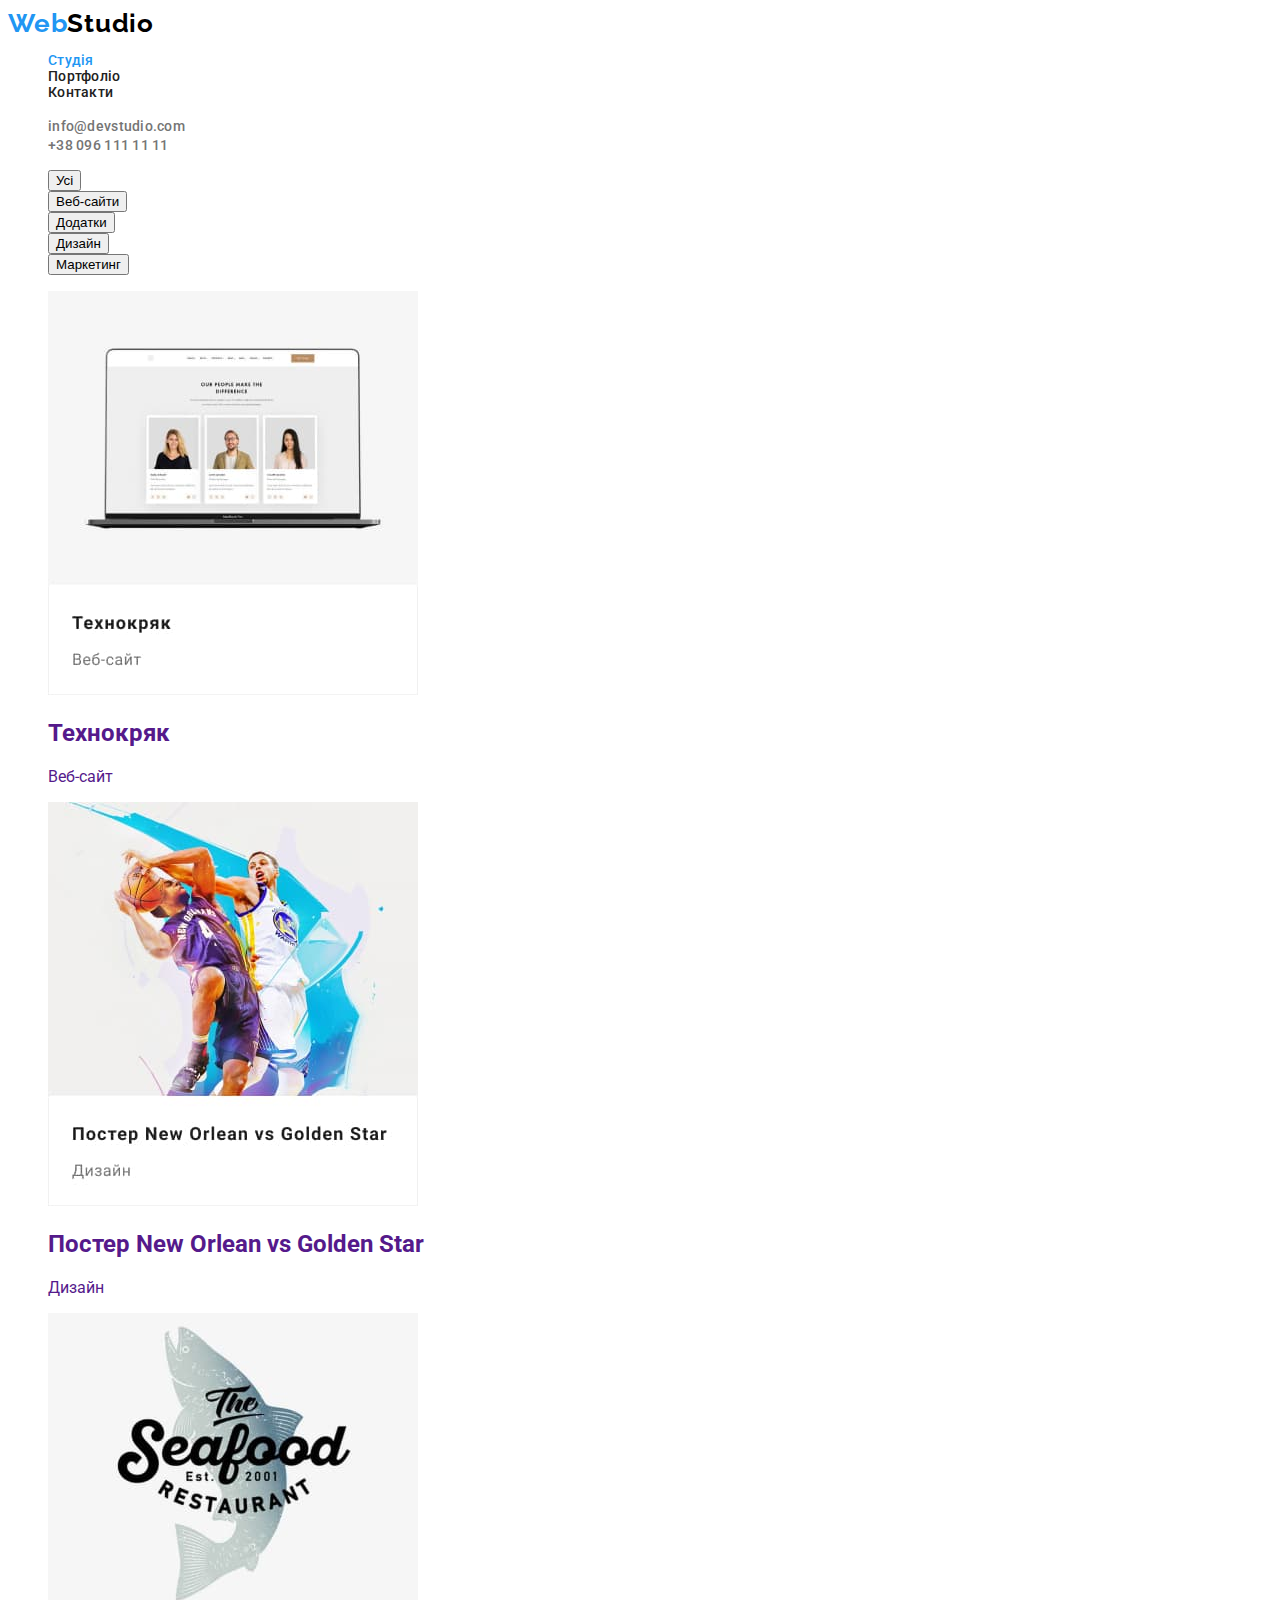
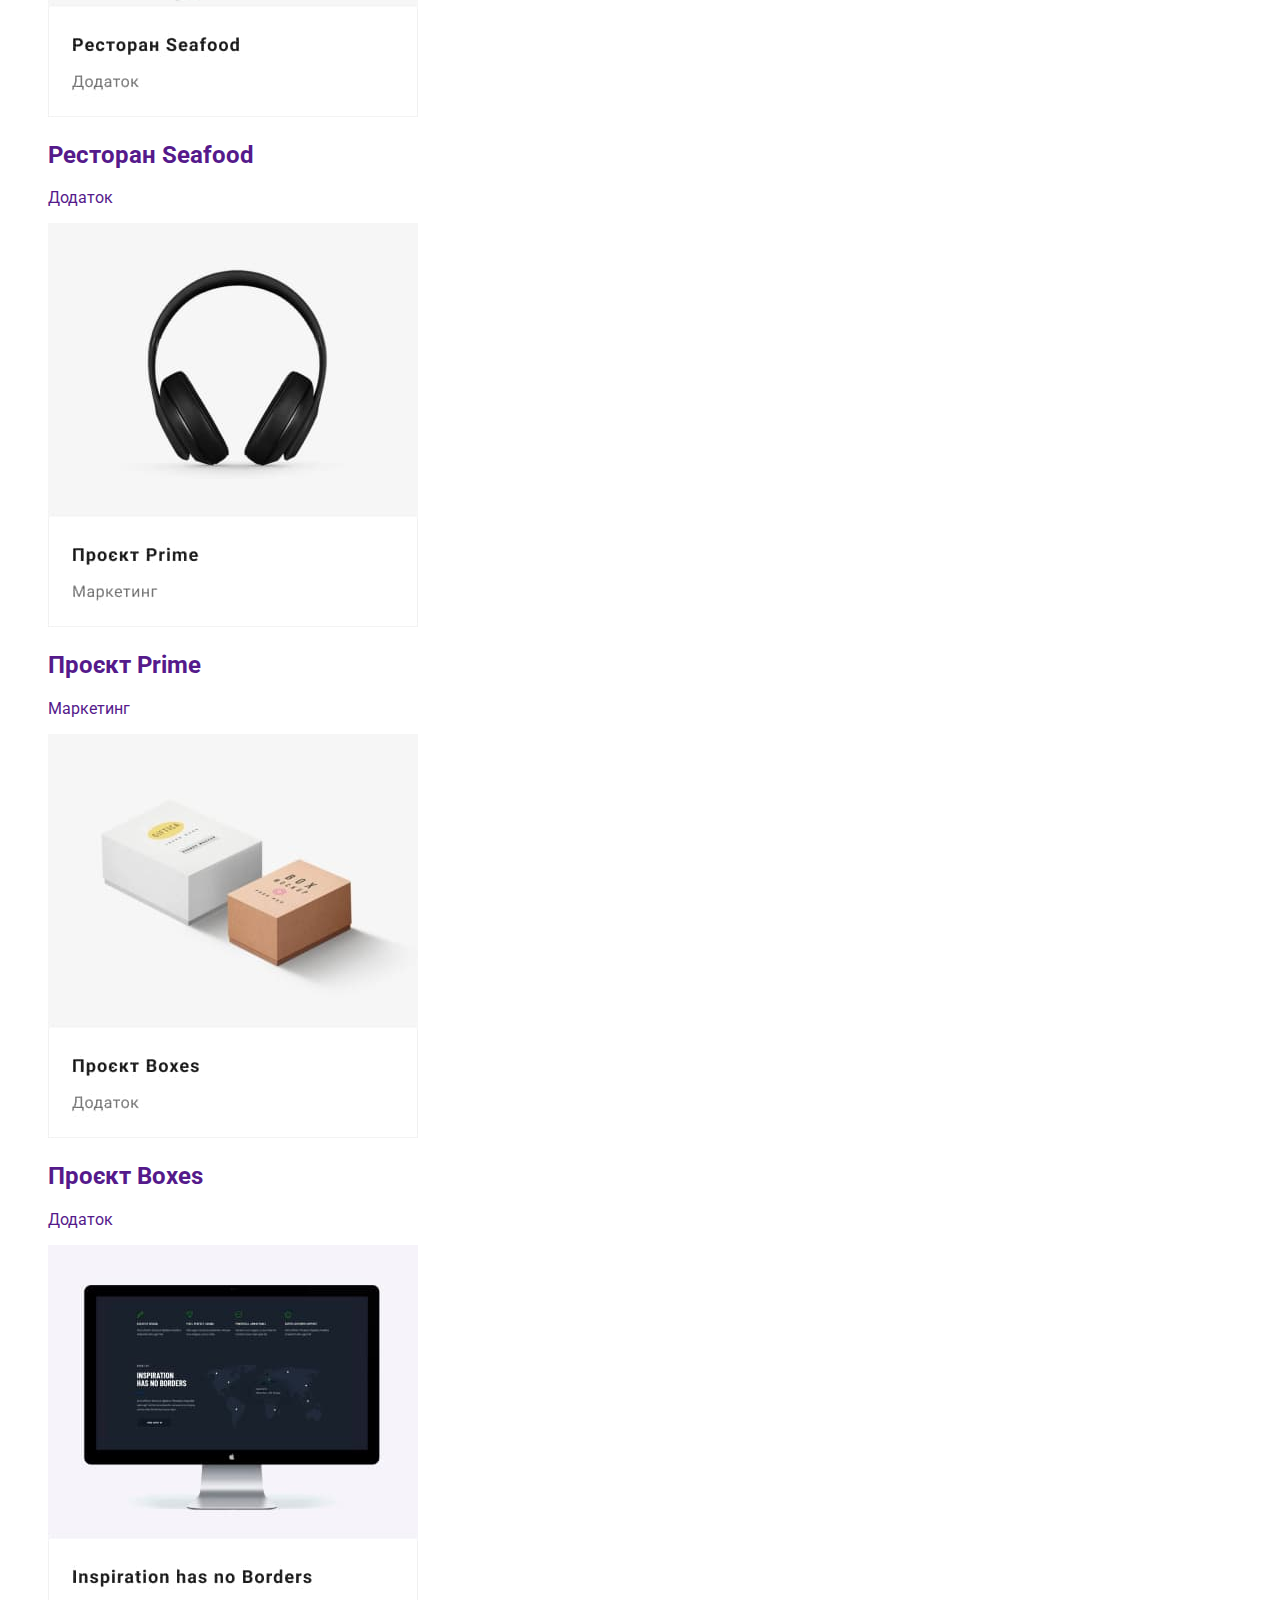
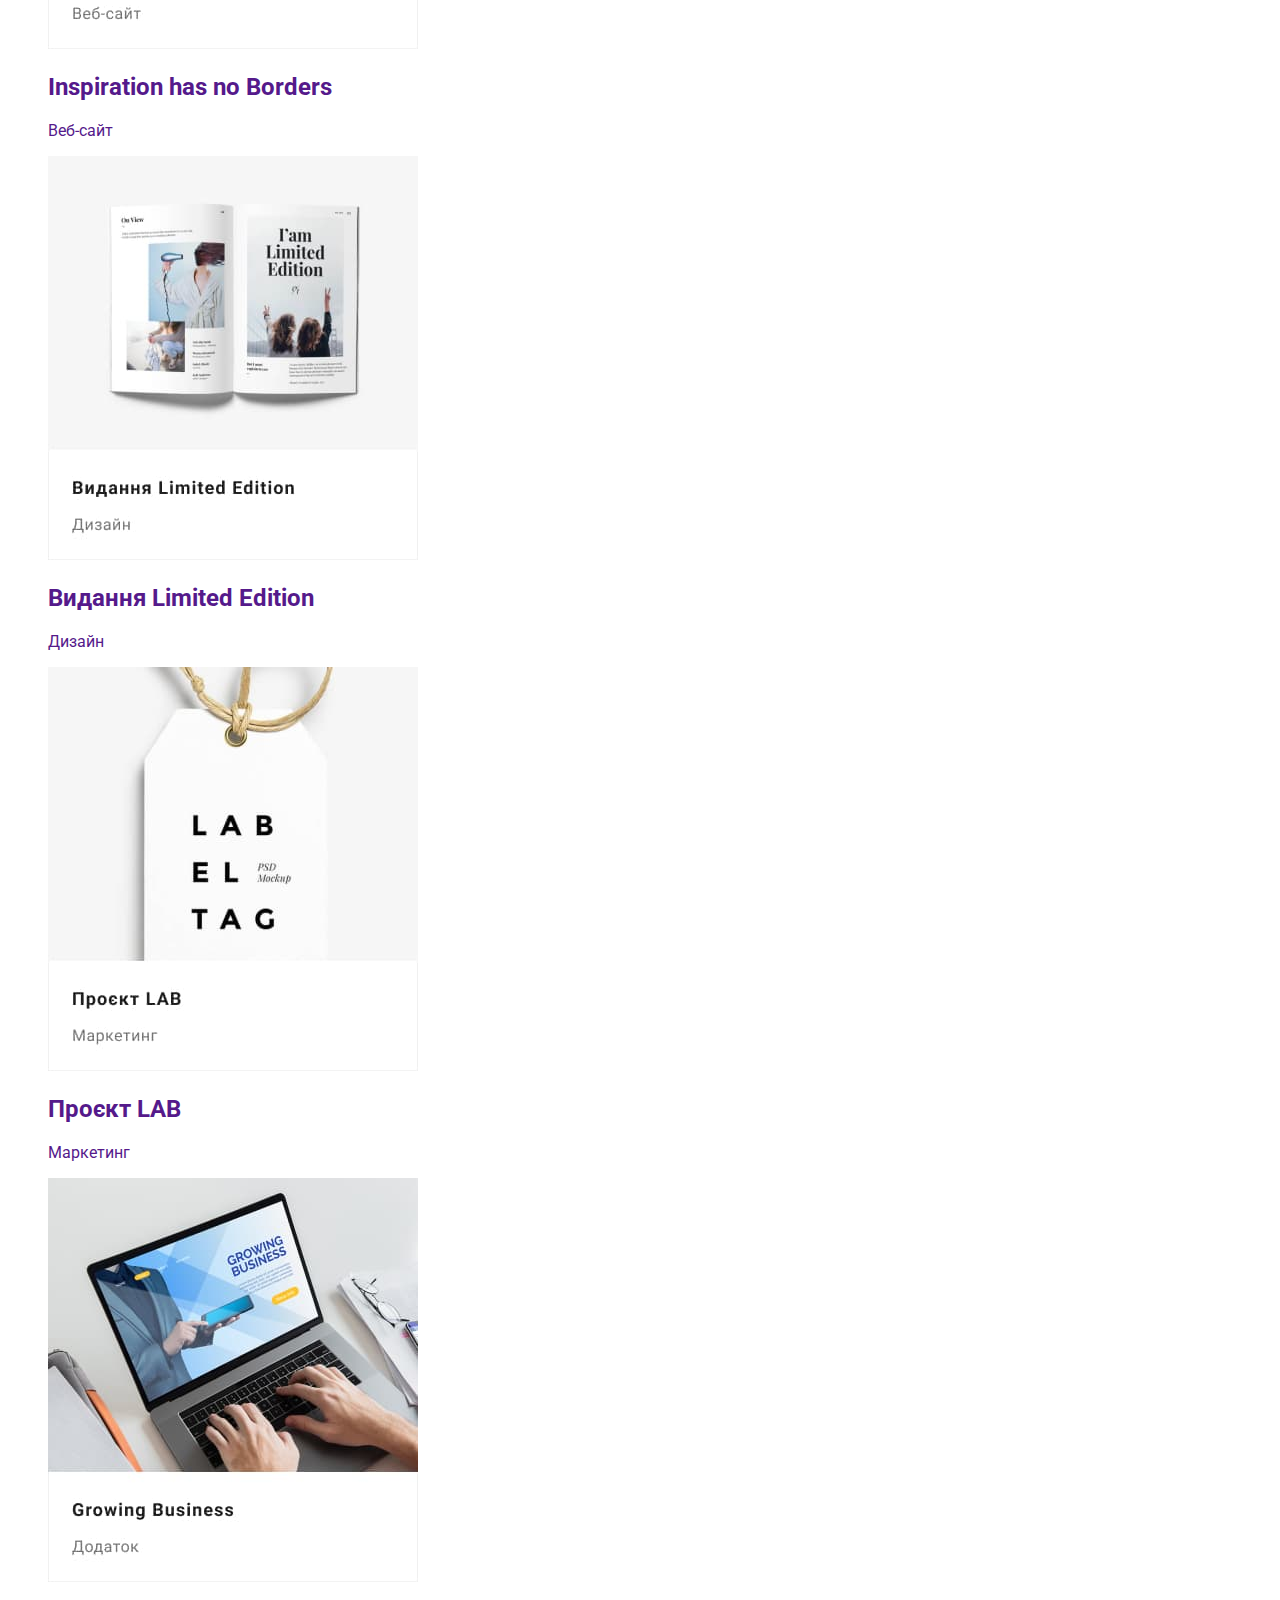
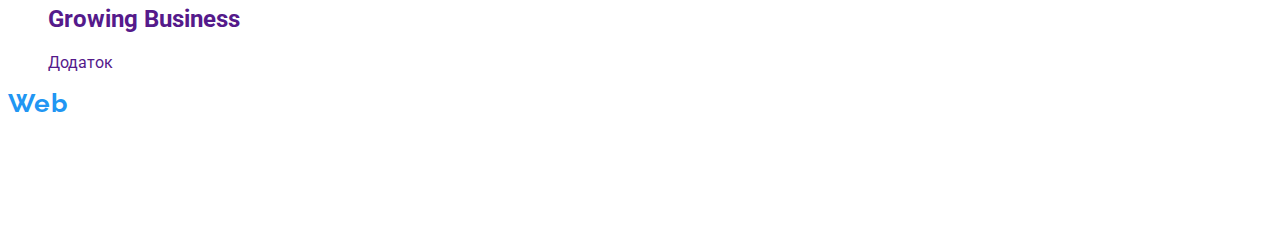
==== commit fe87807e: "header & footer to portfolio" ====
--- a/portfolio.html
+++ b/portfolio.html
@@ -14,13 +14,13 @@
 <body>
     <header>
         <nav>
-            <a href="index.html" class="logo link"> Web<span class="logo-second-color">Studio</span></a>
+            <a href="index.html" class="logo link"> Web<span class="logo-header">Studio</span></a>
             <ul class="site-nav list">
                 <li>
-                    <a href="index.html" class="link">Студія</a>
+                    <a href="index.html" class="link current">Студія</a>
                 </li>
                 <li>
-                    <a href="portfolio.html" class="link  current">Портфоліо</a>
+                    <a href="portfolio.html" class="link">Портфоліо</a>
                 </li>
                 <li>
                     <a href="" class="link">Контакти</a>
@@ -162,18 +162,18 @@
             </ul>   
         </section>
     </main>
-    <footer>
-        <a href="" class="link">WebStudio</a>
-        <address>
+    <footer class="footer">
+        <a href="" class="logo link">Web<span class="logo-footer">Studio</span></a>
+        <address class="address-list">
             <p>
                 м. Київ, пр-т Лесі Українки, 26
             </p>
             <ul class="list">
                 <li>
-                    <a href="mailto:info@devstudio.com" class="link">info@devstudio.com</a>
+                    <a href="mailto:info@devstudio.com" class="link transparency">info@devstudio.com</a>
                 </li>
                 <li>
-                    <a href="tel:+380961111111" class="link">+38 096 111 11 11</a>
+                    <a href="tel:+380961111111" class="link transparency">+38 096 111 11 11</a>
                 </li>
             </ul>
         </address>
--- a/styles/styles.css
+++ b/styles/styles.css
@@ -5,133 +5,15 @@
     --text-color-primary: #757575;
     --text-color-secondary: #212121;
     --accent-color-primary: #2196F3;
+    --active-color-primary: #188CE8;
     --accent-color-secondary: #FFFFFF;
+    --accent-color-secondary-transparency: rgba(255, 255, 255, 0.6);
     --accent-color-other: #000000;
-    --active-color-primary: #188CE8;
 }
 body {
     font-family: "Roboto", sans-serif;
     background-color: var(--background-color-primary);
     color: var(--text-color-primary);
-}
-/* header style */
-.logo {
-    font-family: "Raleway";
-    font-weight: 700;
-    font-size: 26px;
-    line-height: 31px;
-    letter-spacing: 0.03em;
-    color: var(--accent-color-primary);
-}
-.logo-header {
-    color: var(--accent-color-other);
-}
-.logo-footer {
-    color: var(--accent-color-secondary);
-}
-/* site-nav */
-.site-nav {
-    font-weight: 500;
-    font-size: 14px;
-    line-height: 16px;
-    letter-spacing: 0.02em;
-}
-.site-nav .link {
-    color:var(--text-color-secondary);
-}
-.site-nav .link:hover,
-.site-nav .link:focus {
-    color: var(--accent-color-primary);
-}
-.email {
-    color: var(--text-color-primary);
-    font-weight: 500;
-    font-size: 14px;
-    line-height: 16px;
-    letter-spacing: 0.02em;
-}
-.email:hover, .email:focus {
-    color: var(--accent-color-primary);
-}
-.phone {
-    color: var(--text-color-primary);
-    font-weight: 500;
-    font-size: 14px;
-    line-height: 16px;
-    letter-spacing: 0.02em;
-}
-.site-nav .current {
-    color: var(--accent-color-primary);
-}
-.hero {
-        background-color: var(--background-color-secondary);
-        color: var(--accent-color-secondary);
-}
-.hero-title {
-    font-size: 44px;
-    font-weight: 900;
-    line-height: 60px;
-    letter-spacing: 0.06em;
-    text-align: center;
-    text-shadow: 0px 4px 4px rgba(0, 0, 0, 0.25);
-}
-.button-call {
-    color: var(--accent-color-secondary);
-    background-color: var(--accent-color-primary);
-    font-weight: 700;
-    font-size: 16px;
-    line-height: 30px;
-    display: flex;
-    align-items: center;
-    text-align: center;
-    letter-spacing: 0.06em;
-}
-.button-call:active {
-    background-color: var(--active-color-primary);
-}
-.section-title {
-    color: var(--text-color-secondary);
-    font-weight: 700;
-    font-size: 36px;
-    line-height: 42px;
-    text-align: center;
-    letter-spacing: 0.03em;
-}
-.features-title {
-    color: var(--text-color-secondary);
-    font-weight: 700;
-    font-size: 14px;
-    line-height: 16px;
-    letter-spacing: 0.03em;
-    text-transform: uppercase;
-}
-.features-text {
-    font-size: 14px;
-    line-height: 24px;
-    letter-spacing: 0.03em;
-}
-.team {
-    background-color: var(--background-color-other);
-}
-.team-list {
-    background-color: var(--background-color-primary);
-}
-.team-title {
-    color: var(--text-color-secondary);
-    font-weight: 500;
-    font-size: 16px;
-    line-height: 19px;
-    text-align: center;
-    letter-spacing: 0.03em;
-}
-.team-text {
-    font-size: 16px;
-    line-height: 19px;
-    text-align: center;
-    letter-spacing: 0.03em;
-}
-.bottom {
-background-color: var(--background-color-secondary);
 }
 .visually-hidden {
     position: absolute;
@@ -150,4 +32,129 @@
 }
 .link {
     text-decoration: none;
-}+}
+/* header style */
+.logo {
+    font-family: "Raleway";
+    font-weight: 700;
+    font-size: 26px;
+    letter-spacing: 0.03em;
+    color: var(--accent-color-primary);
+}
+.logo-header {
+    color: var(--accent-color-other);
+}
+.site-nav {
+    font-weight: 500;
+    font-size: 14px;
+    letter-spacing: 0.02em;
+}
+.site-nav .link {
+    color:var(--text-color-secondary);
+}
+.site-nav .link:hover,
+.site-nav .link:focus {
+    color: var(--accent-color-primary);
+}
+.email {
+    color: var(--text-color-primary);
+    font-weight: 500;
+    font-size: 14px;
+    letter-spacing: 0.02em;
+}
+.email:hover, .email:focus {
+    color: var(--accent-color-primary);
+}
+.phone {
+    color: var(--text-color-primary);
+    font-weight: 500;
+    font-size: 14px;
+    letter-spacing: 0.02em;
+}
+.site-nav .current {
+    color: var(--accent-color-primary);
+}
+/* footer style */
+.bottom {
+    background-color: var(--background-color-secondary);
+}
+
+.logo-footer {
+    color: var(--accent-color-secondary);
+}
+
+.address-list {
+    color: var(--accent-color-secondary);
+    font-style: normal;
+    font-size: 14px;
+    line-height: 1.7;
+    letter-spacing: 0.03em;
+}
+
+.address-list .transparency {
+    color: var(--accent-color-secondary-transparency);
+}
+/* main style  */
+.hero {
+        background-color: var(--background-color-secondary);
+        color: var(--accent-color-secondary);
+}
+.hero-title {
+    font-size: 44px;
+    font-weight: 900;
+    line-height: 1.4;
+    letter-spacing: 0.06em;
+    text-align: center;
+    text-shadow: 0px 4px 4px rgba(0, 0, 0, 0.25);
+}
+.button-call {
+    color: var(--accent-color-secondary);
+    background-color: var(--accent-color-primary);
+    font-weight: 700;
+    font-size: 16px;
+    line-height: 1.9;
+    display: flex;
+    align-items: center;
+    text-align: center;
+    letter-spacing: 0.06em;
+}
+.button-call:active {
+    background-color: var(--active-color-primary);
+}
+.section-title {
+    color: var(--text-color-secondary);
+    font-weight: 700;
+    font-size: 36px;
+    text-align: center;
+    letter-spacing: 0.03em;
+}
+.features-title {
+    color: var(--text-color-secondary);
+    font-weight: 700;
+    font-size: 14px;
+    letter-spacing: 0.03em;
+    text-transform: uppercase;
+}
+.features-text {
+    font-size: 14px;
+    line-height: 1.7;
+    letter-spacing: 0.03em;
+}
+.team {
+    background-color: var(--background-color-other);
+}
+.team-list {
+    background-color: var(--background-color-primary);
+}
+.team-title {
+    color: var(--text-color-secondary);
+    font-weight: 500;
+    font-size: 16px;
+    text-align: center;
+    letter-spacing: 0.03em;
+}
+.team-text {
+    font-size: 16px;
+    text-align: center;
+    letter-spacing: 0.03em;
+}
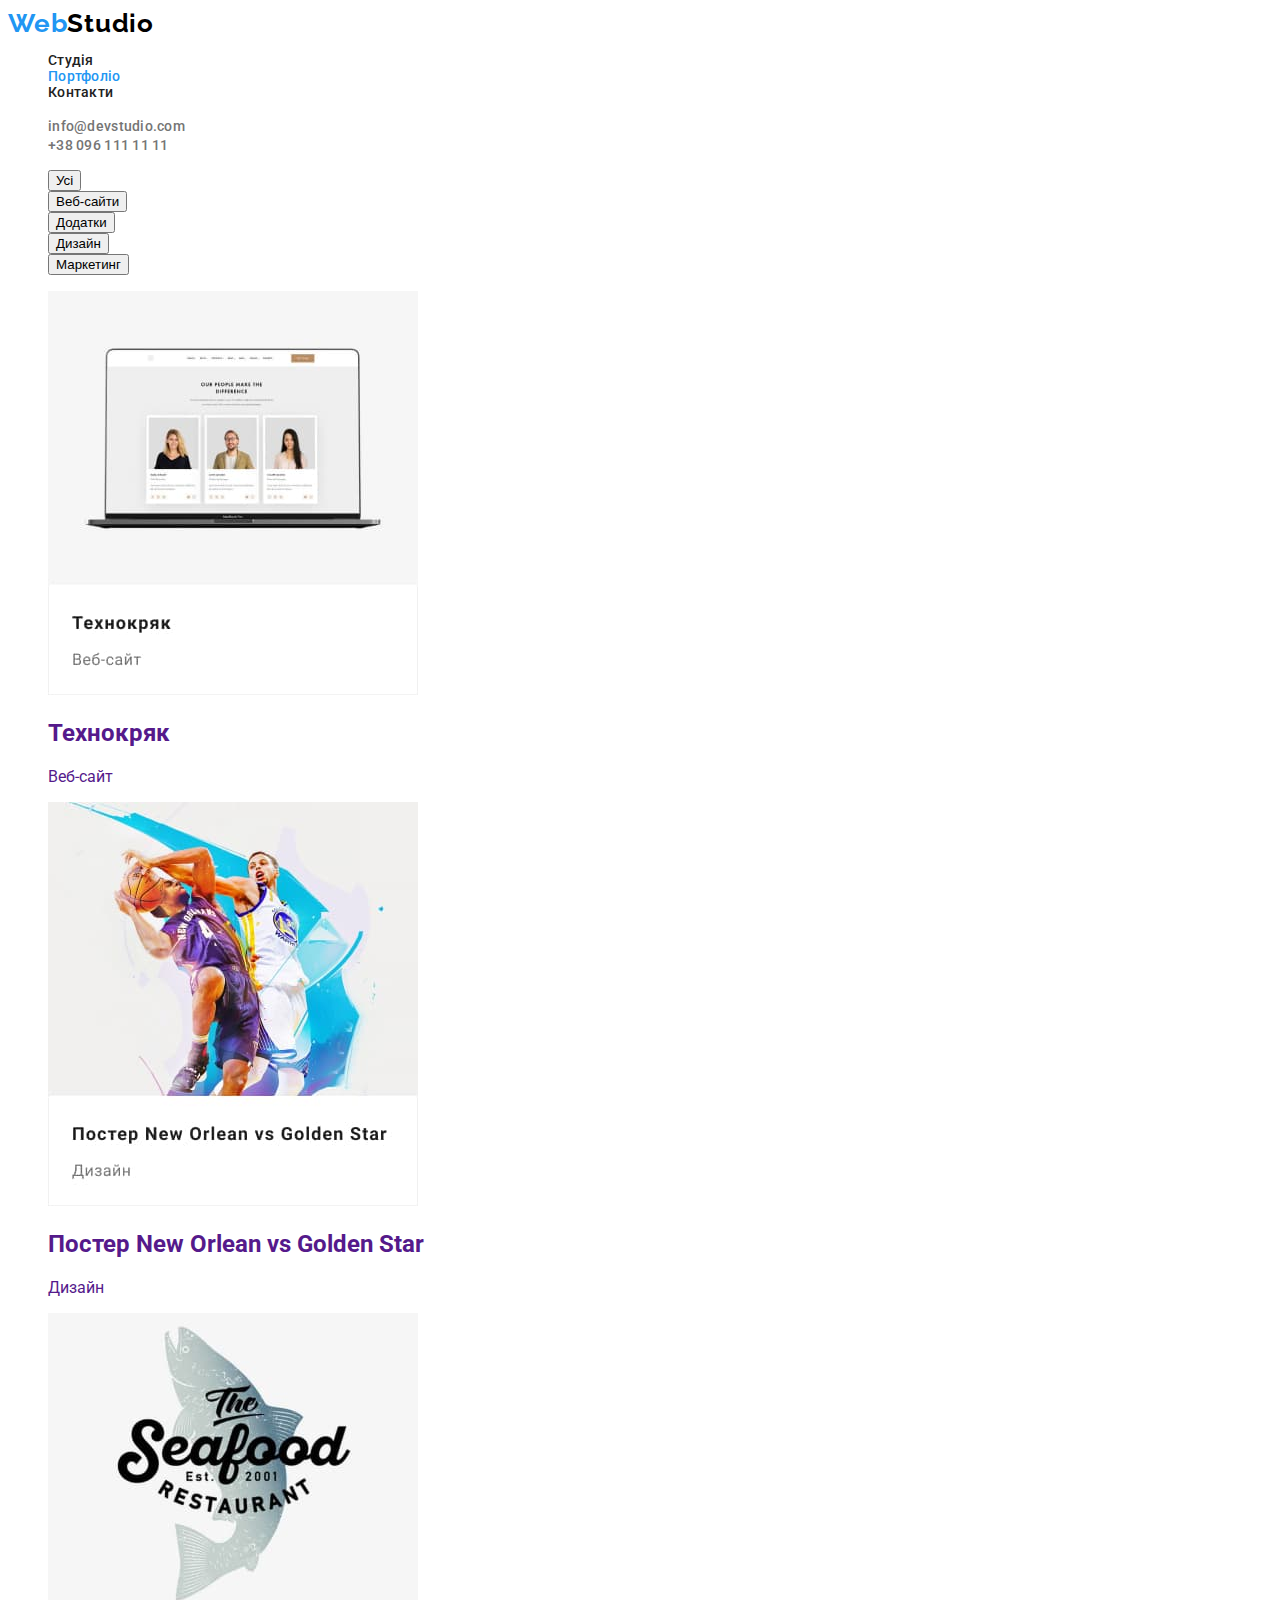
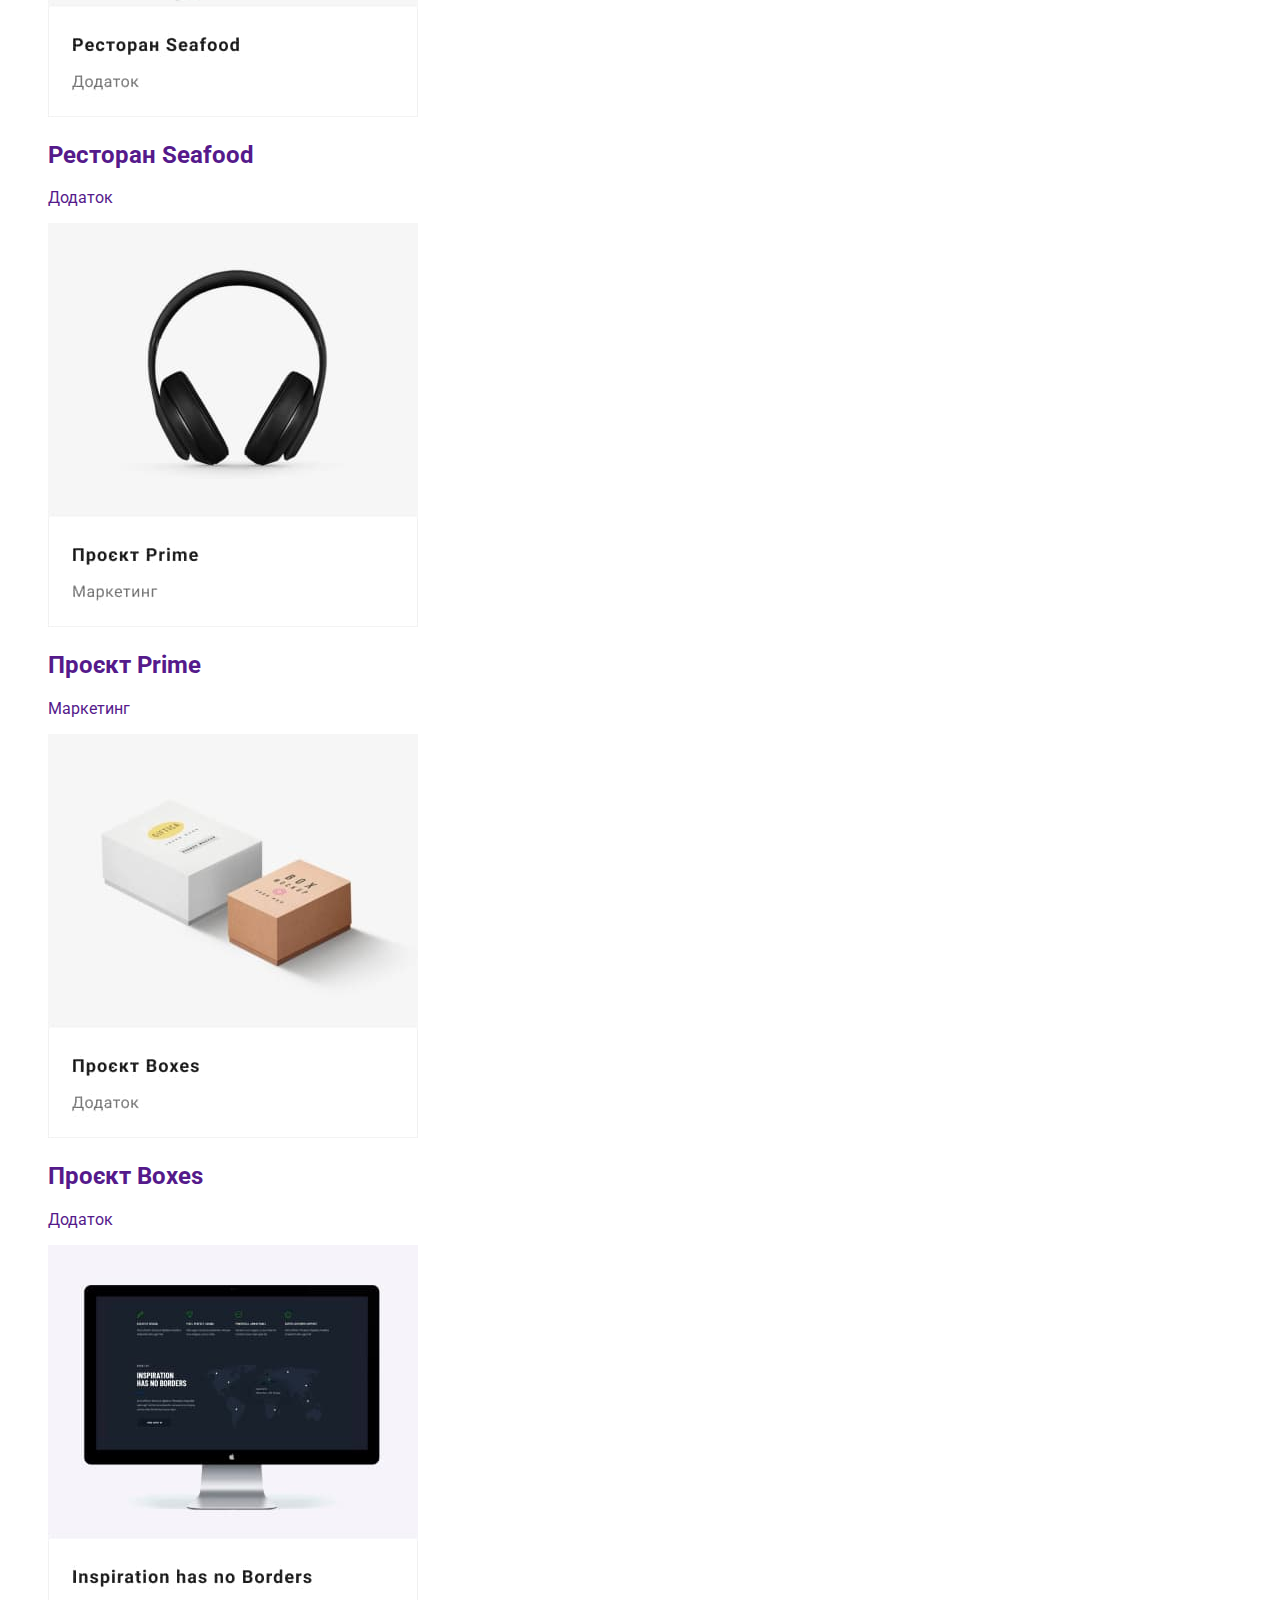
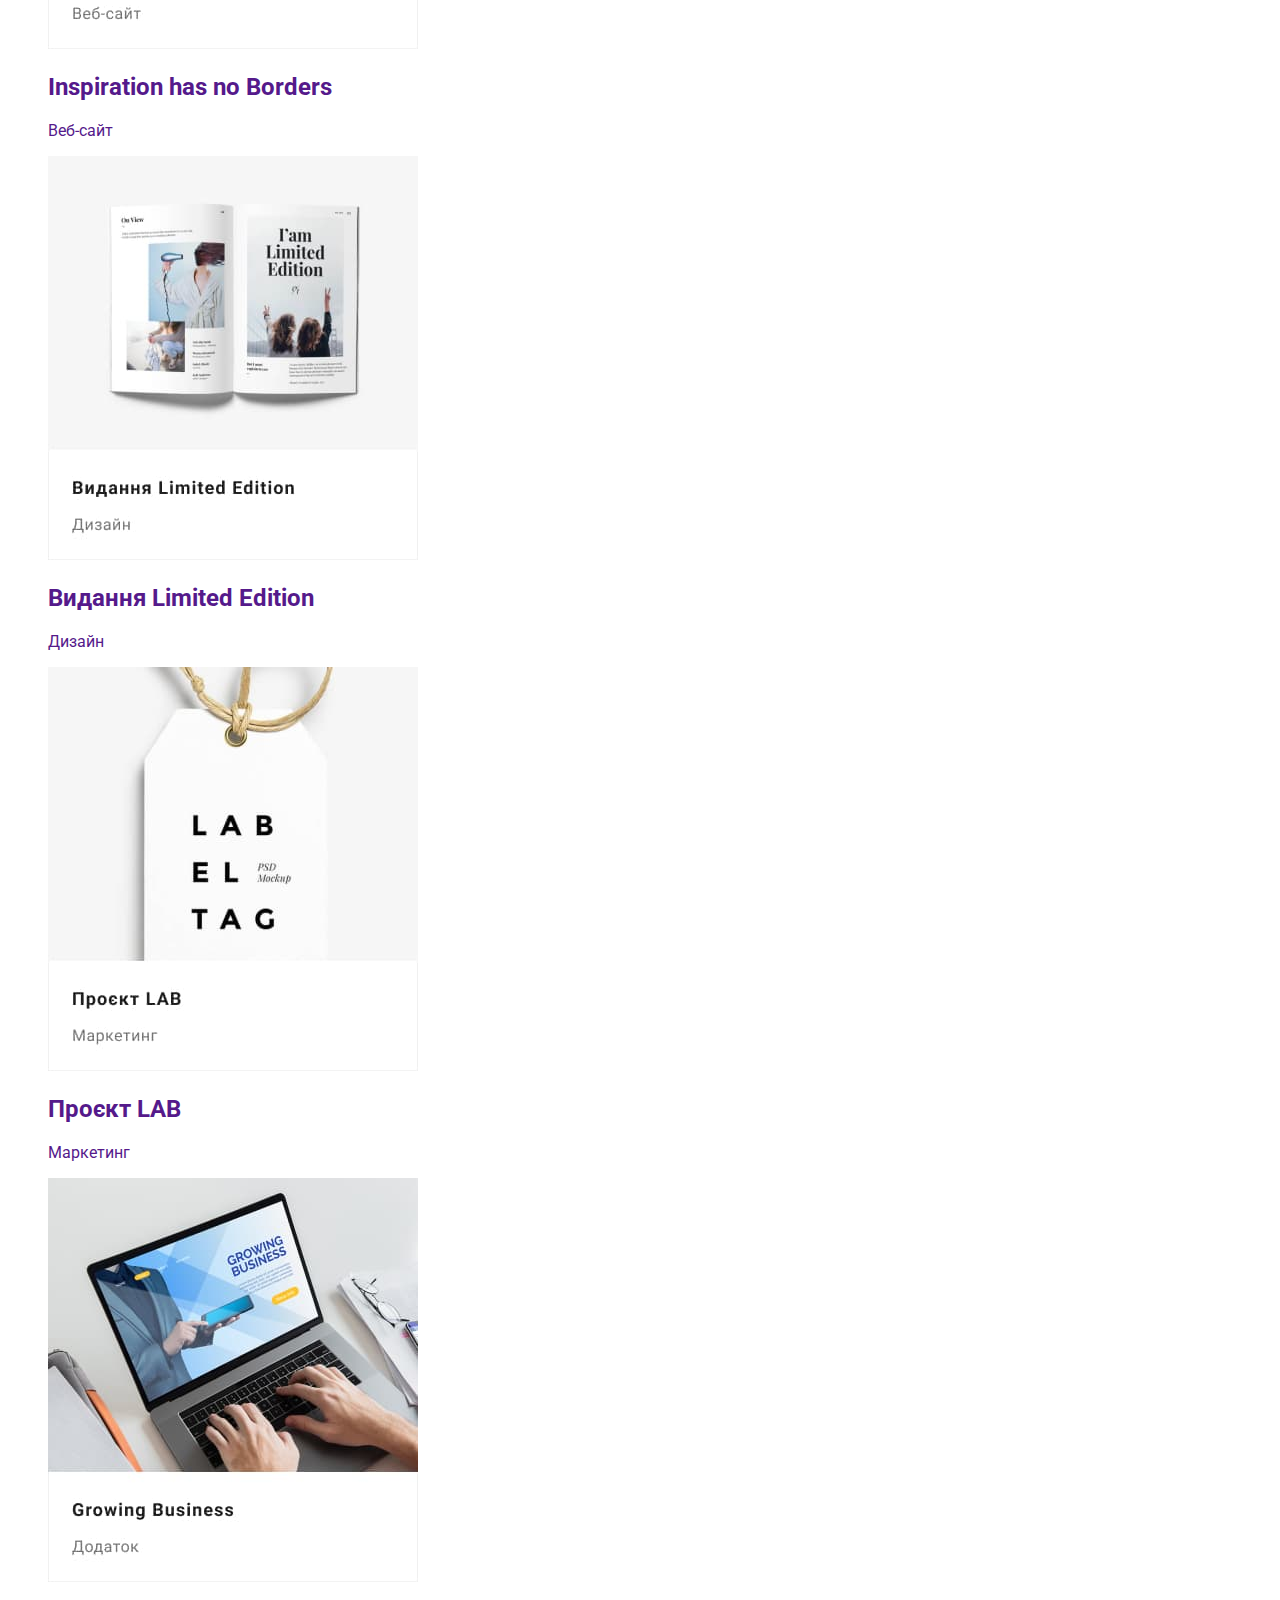
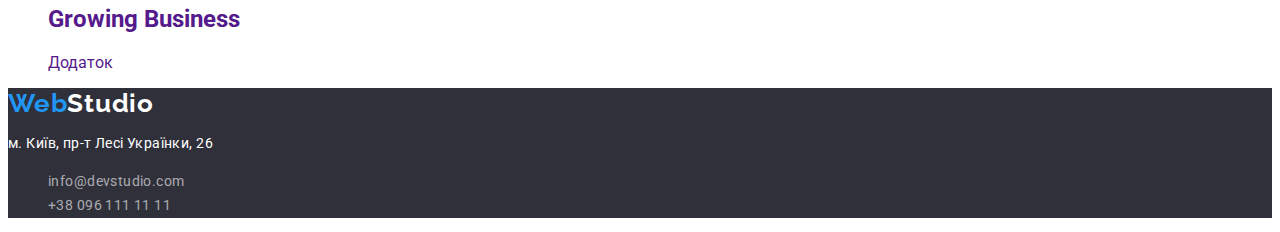
==== commit 8fd9d7b1: "footer & header..." ====
--- a/portfolio.html
+++ b/portfolio.html
@@ -12,15 +12,15 @@
     
 </head>
 <body>
-    <header>
+    <header class="header-page">
         <nav>
             <a href="index.html" class="logo link"> Web<span class="logo-header">Studio</span></a>
             <ul class="site-nav list">
                 <li>
-                    <a href="index.html" class="link current">Студія</a>
+                    <a href="index.html" class="link">Студія</a>
                 </li>
                 <li>
-                    <a href="portfolio.html" class="link">Портфоліо</a>
+                    <a href="portfolio.html" class="link current">Портфоліо</a>
                 </li>
                 <li>
                     <a href="" class="link">Контакти</a>
@@ -29,16 +29,16 @@
         </nav>
         <ul class="list">
             <li>
-                <a href="mailto:info@devstudio.com" class="email  link">info@devstudio.com</a>
+                <a href="mailto:info@devstudio.com" class="contacts link">info@devstudio.com</a>
             </li>
             <li>
-                <a href="tel:+380961111111" class="phone link">+38 096 111 11 11</a>
+                <a href="tel:+380961111111" class="contacts link">+38 096 111 11 11</a>
             </li>
         </ul>
     </header>
     <main>
         <section>
-            <h1 class="section-title visually-hidden">
+            <h1 class="title-section visually-hidden">
                 Портфоліо
             </h1>
             <ul class="list">
@@ -71,13 +71,14 @@
             <ul class="list">
                 <li>
                     <a href="" class="link">
-                        <img src="images/project1.jpg" alt="Оформлення веб-сайту, світлий фон"  width="370">
+                        <img src="images/project1.jpg" alt="Оформлення веб-сайту, світлий фон" width="370">
                         <h2>
                             Технокряк
                         </h2>
                         <p>
                             Веб-сайт
                         </p>
+                    </a>
                 </li>
                 <li>
                     <a href="" class="link">
@@ -88,6 +89,7 @@
                         <p>
                             Дизайн
                         </p>
+                    </a>
                 </li>
                 <li>
                     <a href="" class="link">
@@ -98,6 +100,7 @@
                         <p>
                             Додаток
                         </p>
+                    </a>
                 </li>
                 <li>
                     <a href="" class="link">
@@ -108,6 +111,7 @@
                         <p>
                             Маркетинг
                         </p>
+                    </a>
                 </li>
                 <li>
                     <a href="" class="link">
@@ -118,6 +122,7 @@
                         <p>
                             Додаток
                         </p>
+                    </a>
                 </li>
                 <li>
                     <a href="" class="link">
@@ -128,6 +133,7 @@
                         <p>
                             Веб-сайт
                         </p>
+                    </a>
                 </li>
                 <li>
                     <a href="" class="link">
@@ -138,6 +144,7 @@
                         <p>
                             Дизайн
                         </p>
+                    </a>
                 </li>
                 <li>
                     <a href="" class="link">
@@ -148,6 +155,7 @@
                         <p>
                             Маркетинг
                         </p>
+                    </a>
                 </li>
                 <li>
                     <a href="" class="link">
@@ -158,11 +166,12 @@
                         <p>
                             Додаток
                         </p>
+                    </a>
                 </li>
             </ul>   
         </section>
     </main>
-    <footer class="footer">
+    <footer class="footer-page">
         <a href="" class="logo link">Web<span class="logo-footer">Studio</span></a>
         <address class="address-list">
             <p>
@@ -170,10 +179,10 @@
             </p>
             <ul class="list">
                 <li>
-                    <a href="mailto:info@devstudio.com" class="link transparency">info@devstudio.com</a>
+                    <a href="mailto:info@devstudio.com" class="contacts link transparency">info@devstudio.com</a>
                 </li>
                 <li>
-                    <a href="tel:+380961111111" class="link transparency">+38 096 111 11 11</a>
+                    <a href="tel:+380961111111" class="contacts link transparency">+38 096 111 11 11</a>
                 </li>
             </ul>
         </address>
--- a/styles/styles.css
+++ b/styles/styles.css
@@ -11,7 +11,7 @@
     --accent-color-other: #000000;
 }
 body {
-    font-family: "Roboto", sans-serif;
+    font-family: Roboto, sans-serif;
     background-color: var(--background-color-primary);
     color: var(--text-color-primary);
 }
@@ -56,26 +56,20 @@
 .site-nav .link:focus {
     color: var(--accent-color-primary);
 }
-.email {
+.header-page .contacts {
     color: var(--text-color-primary);
     font-weight: 500;
     font-size: 14px;
     letter-spacing: 0.02em;
 }
-.email:hover, .email:focus {
+.header-page .contacts:hover, .header-page .contacts:focus {
     color: var(--accent-color-primary);
-}
-.phone {
-    color: var(--text-color-primary);
-    font-weight: 500;
-    font-size: 14px;
-    letter-spacing: 0.02em;
 }
 .site-nav .current {
     color: var(--accent-color-primary);
 }
 /* footer style */
-.bottom {
+.footer-page {
     background-color: var(--background-color-secondary);
 }
 
@@ -90,22 +84,25 @@
     line-height: 1.7;
     letter-spacing: 0.03em;
 }
-
+.footer-page .contacts:hover, .footer-page .contacts:focus {
+    color: var(--accent-color-primary);
+}
 .address-list .transparency {
     color: var(--accent-color-secondary-transparency);
 }
 /* main style  */
-.hero {
+.section-hero {
         background-color: var(--background-color-secondary);
         color: var(--accent-color-secondary);
 }
-.hero-title {
+.title-hero {
     font-size: 44px;
     font-weight: 900;
     line-height: 1.4;
     letter-spacing: 0.06em;
     text-align: center;
     text-shadow: 0px 4px 4px rgba(0, 0, 0, 0.25);
+    margin: 0 auto;
 }
 .button-call {
     color: var(--accent-color-secondary);
@@ -121,7 +118,7 @@
 .button-call:active {
     background-color: var(--active-color-primary);
 }
-.section-title {
+.title-section {
     color: var(--text-color-secondary);
     font-weight: 700;
     font-size: 36px;
@@ -140,7 +137,7 @@
     line-height: 1.7;
     letter-spacing: 0.03em;
 }
-.team {
+.section-team {
     background-color: var(--background-color-other);
 }
 .team-list {
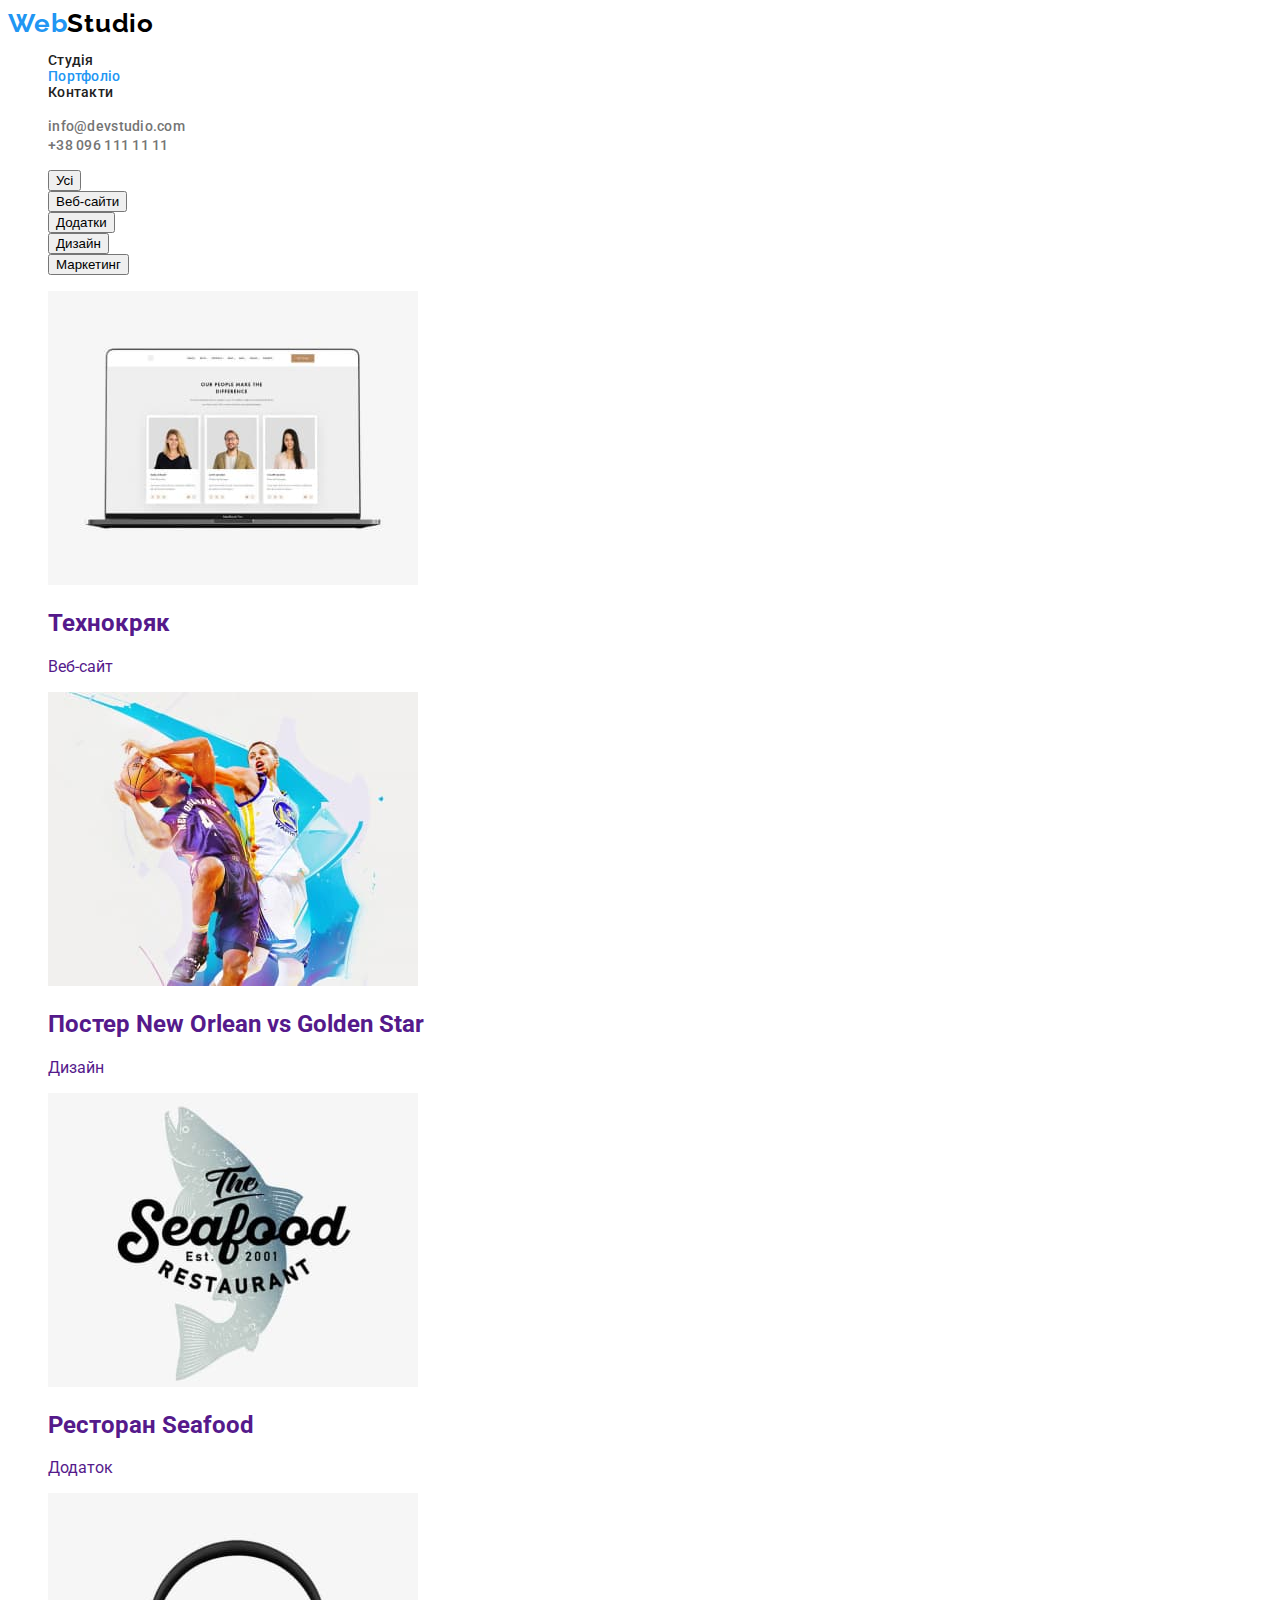
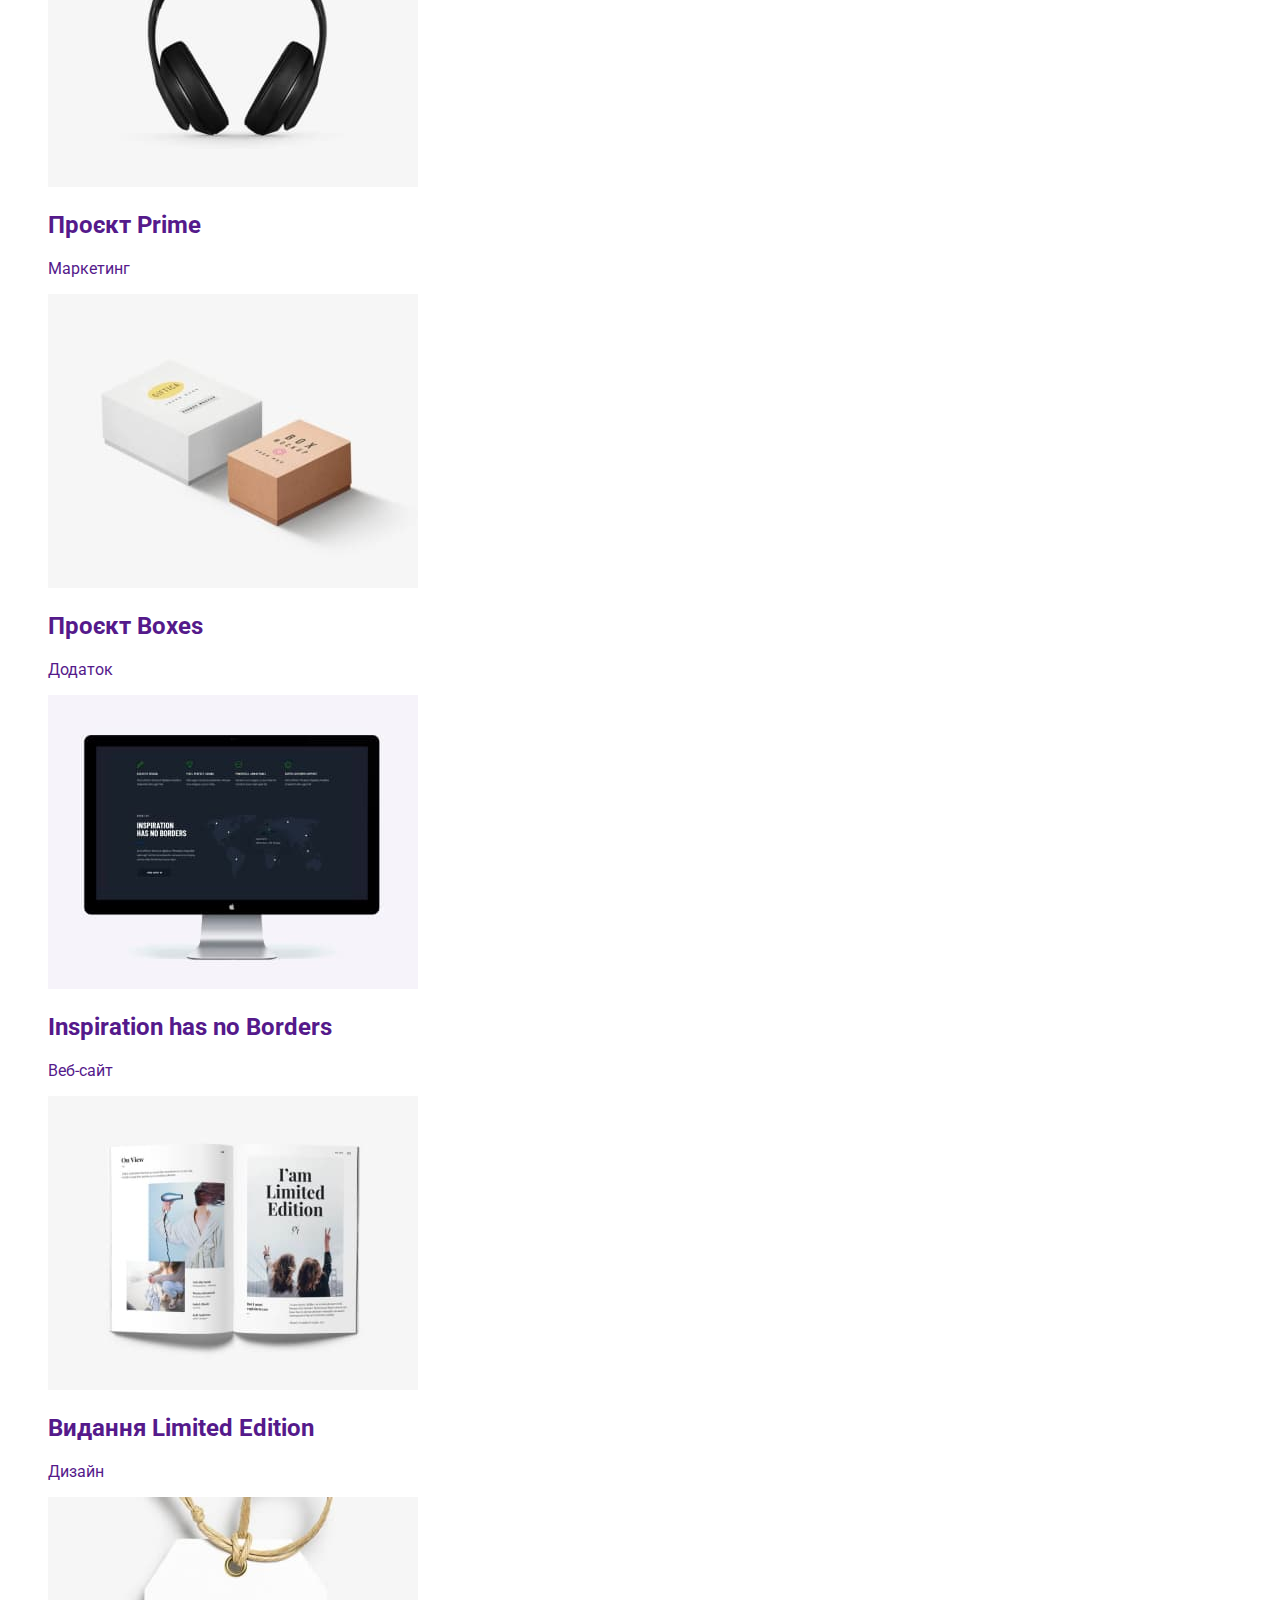
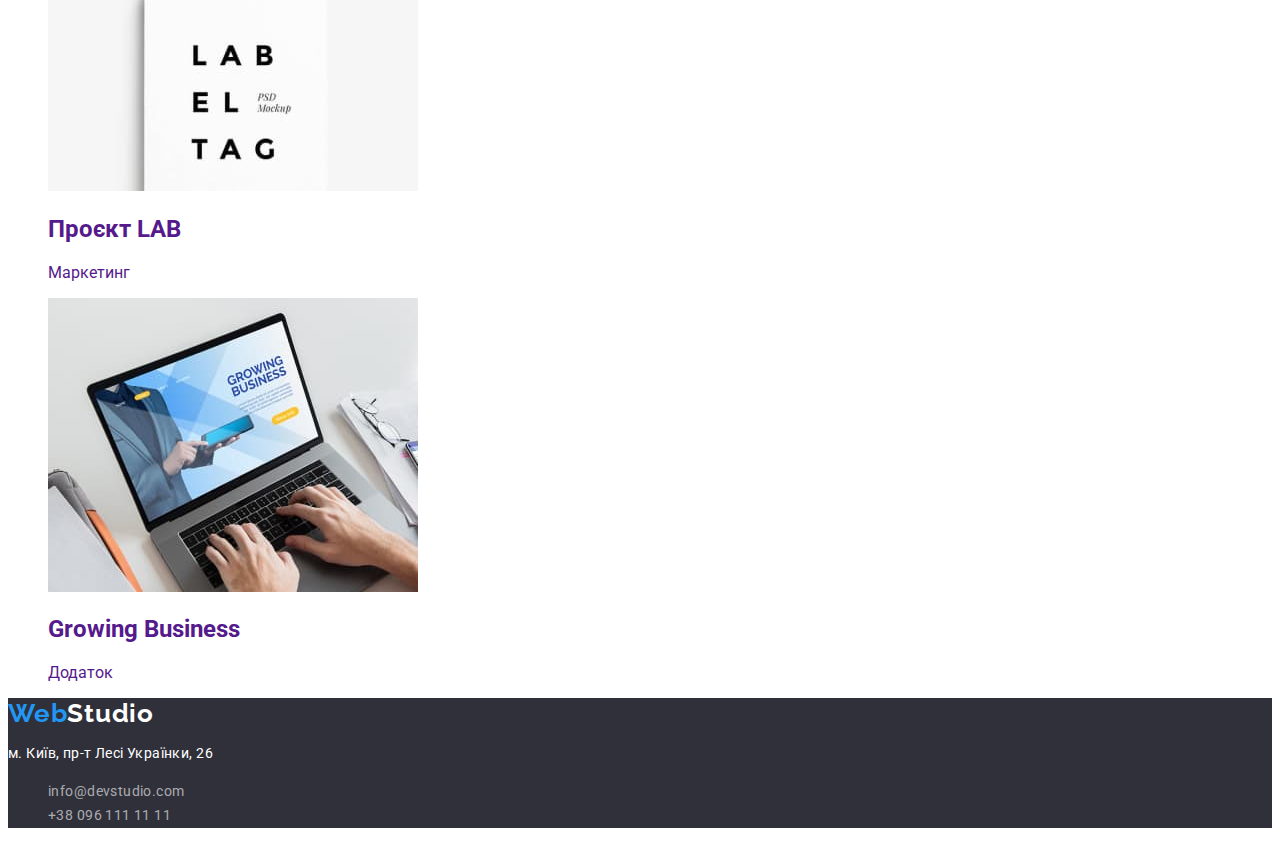
==== commit 9fcb25d1: "optimized foto project" ====
--- a/portfolio.html
+++ b/portfolio.html
@@ -9,7 +9,6 @@
     <link href="https://fonts.googleapis.com/css2?family=Raleway:wght@700&family=Roboto:wght@400;500;700;900&display=swap" rel="stylesheet">
     <link rel="stylesheet" href="styles/styles.css">
     <title>goit-markup-hw-02</title>
-    
 </head>
 <body>
     <header class="header-page">
--- a/styles/styles.css
+++ b/styles/styles.css
@@ -72,11 +72,9 @@
 .footer-page {
     background-color: var(--background-color-secondary);
 }
-
 .logo-footer {
     color: var(--accent-color-secondary);
 }
-
 .address-list {
     color: var(--accent-color-secondary);
     font-style: normal;
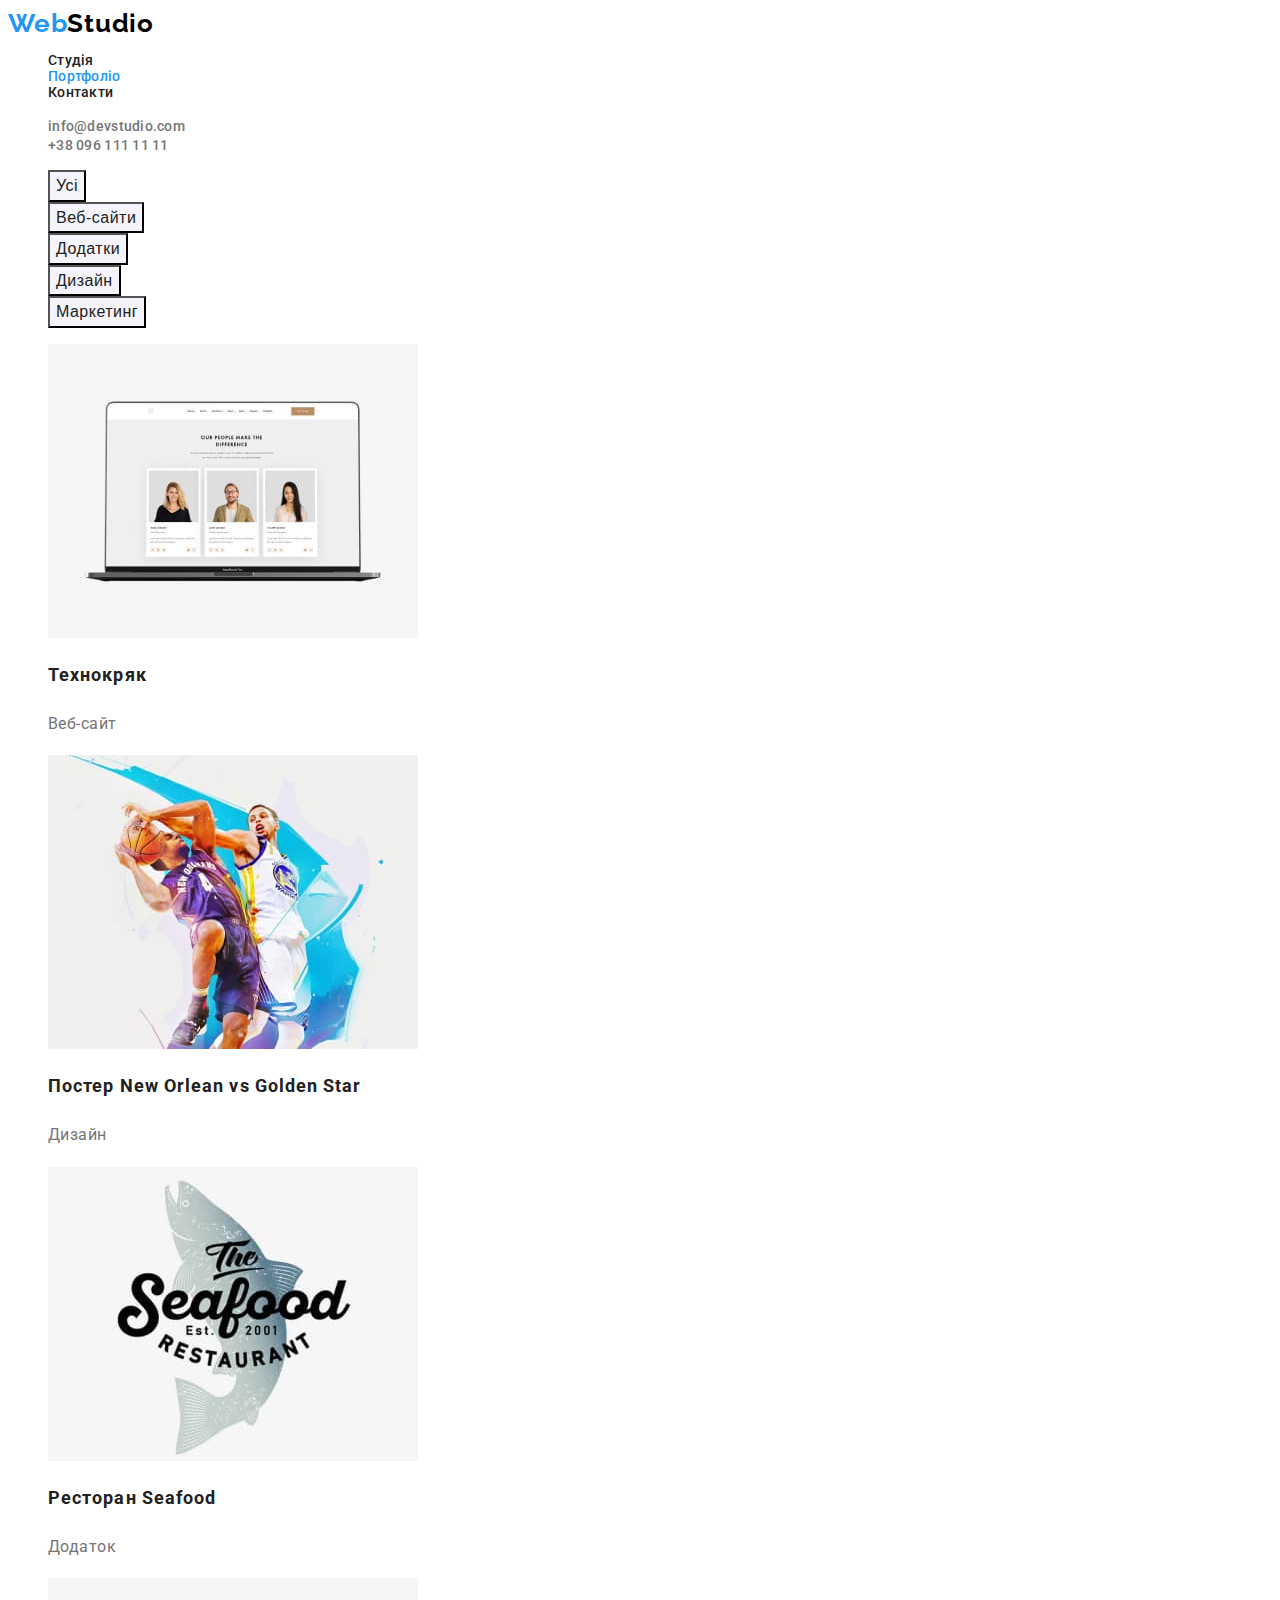
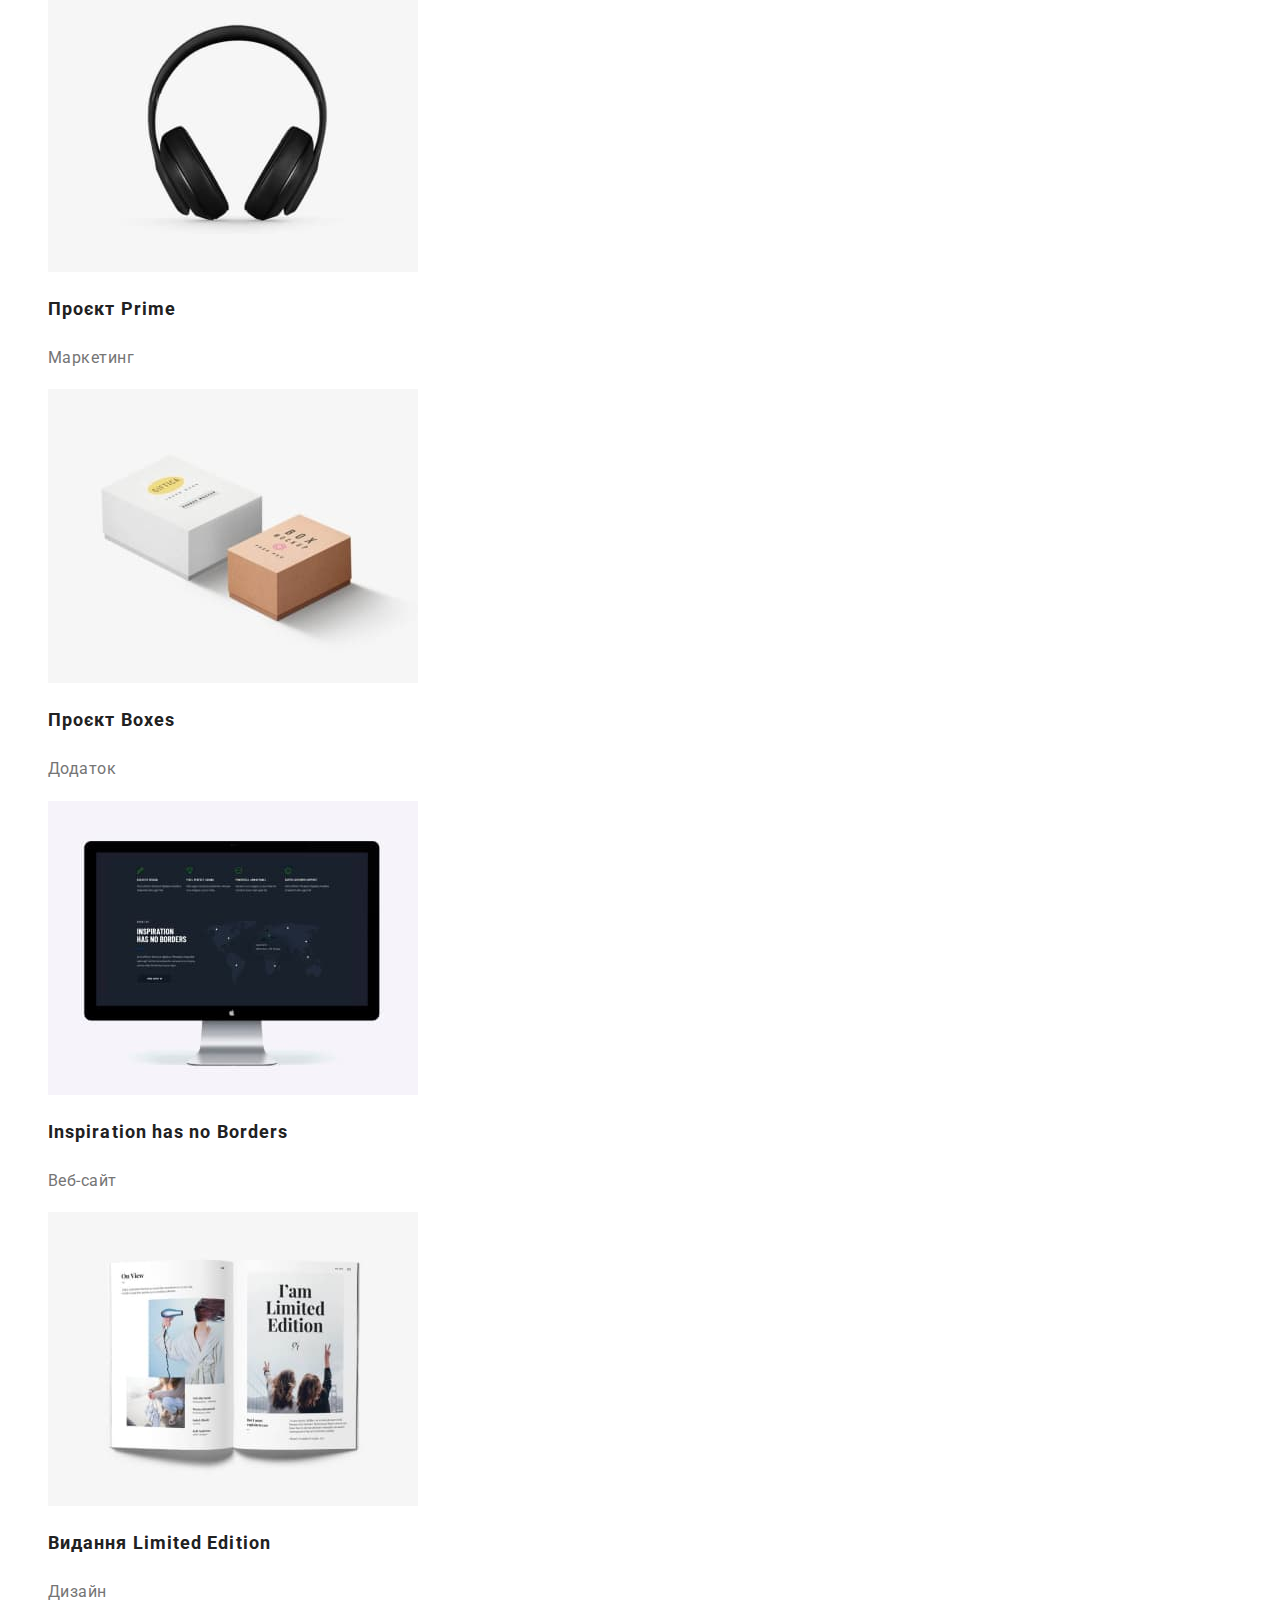
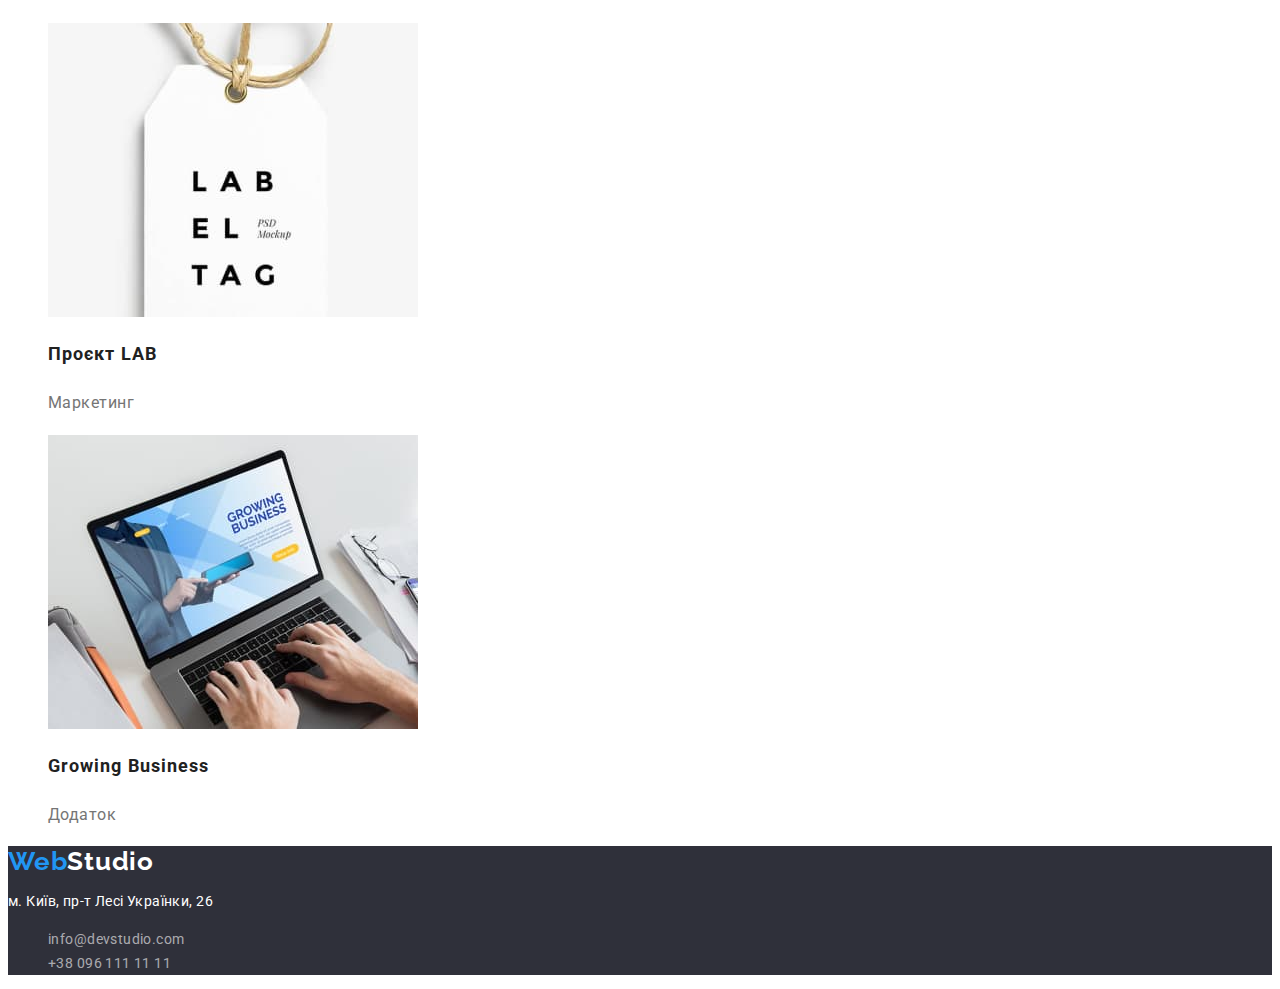
==== commit 48cba419: "cursor-pointer" ====
--- a/portfolio.html
+++ b/portfolio.html
@@ -36,33 +36,33 @@
         </ul>
     </header>
     <main>
-        <section>
+        <section class="section-portfolio">
             <h1 class="title-section visually-hidden">
                 Портфоліо
             </h1>
             <ul class="list">
                 <li>
-                    <button type="button">
+                    <button class="button-filter" type="button">
                         Усі
                     </button>
                 </li>
                 <li>
-                    <button type="button">
+                    <button class="button-filter" type="button">
                         Веб-сайти
                     </button>
                 </li>
                 <li>
-                    <button type="button">
+                    <button class="button-filter" type="button">
                         Додатки
                     </button>
                 </li>
                 <li>
-                    <button type="button">
+                    <button class="button-filter" type="button">
                         Дизайн
                     </button>
                 </li>
                 <li>
-                    <button type="button">
+                    <button class="button-filter" type="button">
                         Маркетинг
                     </button>
                 </li>
@@ -71,10 +71,10 @@
                 <li>
                     <a href="" class="link">
                         <img src="images/project1.jpg" alt="Оформлення веб-сайту, світлий фон" width="370">
-                        <h2>
+                        <h2 class="portfolio-title">
                             Технокряк
                         </h2>
-                        <p>
+                        <p class="portfolio-text">
                             Веб-сайт
                         </p>
                     </a>
@@ -82,10 +82,10 @@
                 <li>
                     <a href="" class="link">
                         <img src="images/project2.jpg" alt="Дизайн постера анонс матча у баскетбол" width="370">
-                        <h2>
+                        <h2 class="portfolio-title">
                             Постер New Orlean vs Golden Star
                         </h2>
-                        <p>
+                        <p class="portfolio-text">
                             Дизайн
                         </p>
                     </a>
@@ -93,10 +93,10 @@
                 <li>
                     <a href="" class="link">
                         <img src="images/project3.jpg" alt="Логотип ресторану" width="370">
-                        <h2>
+                        <h2 class="portfolio-title">
                             Ресторан Seafood
                         </h2>
-                        <p>
+                        <p class="portfolio-text">
                             Додаток
                         </p>
                     </a>
@@ -104,10 +104,10 @@
                 <li>
                     <a href="" class="link">
                         <img src="images/project4.jpg" alt="Товарна позиція - чорні навушники" width="370">
-                        <h2>
+                        <h2 class="portfolio-title">
                             Проєкт Prime
                         </h2>
-                        <p>
+                        <p class="portfolio-text">
                             Маркетинг
                         </p>
                     </a>
@@ -115,10 +115,10 @@
                 <li>
                     <a href="" class="link">
                         <img src="images/project5.jpg" alt="Упаковочні коробки у додатку" width="370">
-                        <h2>
+                        <h2 class="portfolio-title">
                             Проєкт Boxes
                         </h2>
-                        <p>
+                        <p class="portfolio-text">
                             Додаток
                         </p>
                     </a>
@@ -126,10 +126,10 @@
                 <li>
                     <a href="" class="link">
                         <img src="images/project6.jpg" alt="Оформлення веб-сайту, темний фон" width="370">
-                        <h2>
+                        <h2 class="portfolio-title">
                             Inspiration has no Borders
                         </h2>
-                        <p>
+                        <p class="portfolio-text">
                             Веб-сайт
                         </p>
                     </a>
@@ -137,10 +137,10 @@
                 <li>
                     <a href="" class="link">
                         <img src="images/project7.jpg" alt="Дизайн видання" width="370">
-                        <h2>
+                        <h2 class="portfolio-title">
                             Видання Limited Edition
                         </h2>
-                        <p>
+                        <p class="portfolio-text">
                             Дизайн
                         </p>
                     </a>
@@ -148,10 +148,10 @@
                 <li>
                     <a href="" class="link">
                         <img src="images/project8.jpg" alt="Бірка товару" width="370">
-                        <h2>
+                        <h2 class="portfolio-title">
                             Проєкт LAB
                         </h2>
-                        <p>
+                        <p class="portfolio-text">
                             Маркетинг
                         </p>
                     </a>
@@ -159,10 +159,10 @@
                 <li>
                     <a href="" class="link">
                         <img src="images/project9.jpg" alt="Запуск додатку на екрані" width="370">
-                        <h2>
+                        <h2 class="portfolio-title">
                             Growing Business
                         </h2>
-                        <p>
+                        <p class="portfolio-text">
                             Додаток
                         </p>
                     </a>
--- a/styles/styles.css
+++ b/styles/styles.css
@@ -153,3 +153,31 @@
     text-align: center;
     letter-spacing: 0.03em;
 }
+.button-filter {
+    color: var(--text-color-secondary);
+    background-color:var(--background-color-other);
+    font-weight: 500;
+    font-size: 16px;
+    line-height: 1.6;
+    text-align: center;
+    letter-spacing: 0.03em;
+    cursor: pointer;
+}
+.button-filter:active {
+    color: var(--accent-color-secondary);
+    background-color: var(--accent-color-primary);
+    filter: drop-shadow(0px 4px 4px rgba(0, 0, 0, 0.25));
+}
+.section-portfolio .portfolio-title {
+    color: var(--text-color-secondary);
+    font-weight: 700;
+    font-size: 18px;
+    line-height: 2;
+    letter-spacing: 0.06em;
+}
+.section-portfolio .portfolio-text {
+    color: var(--text-color-primary);
+    font-size: 16px;
+    line-height: 1.9;
+    letter-spacing: 0.03em;
+}